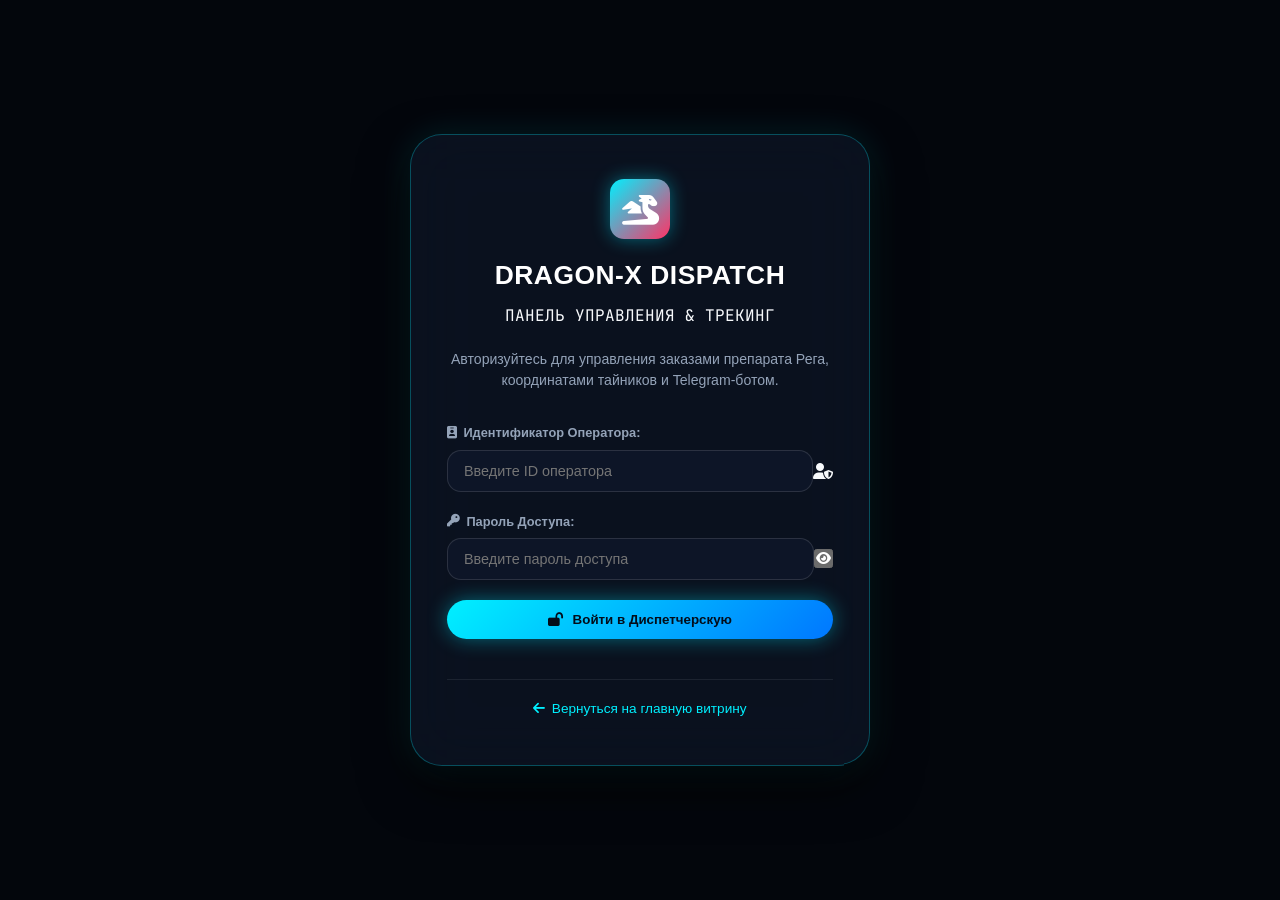
==== admin.html @ fd793618 "fix(security): remove pre-filled credentials from admin login form and add autofill guards" ====
<!DOCTYPE html>
<html lang="ru">
<head>
  <meta charset="UTF-8">
  <meta name="viewport" content="width=device-width, initial-scale=1.0">
  <title>DRAGON-X • Диспетчерская Панель Управления Заказами</title>
  
  <!-- Font Awesome 6 Pro Icons -->
  <link rel="stylesheet" href="https://cdnjs.cloudflare.com/ajax/libs/font-awesome/6.4.0/css/all.min.css">
  
  <!-- Google Fonts: Orbitron & Inter & JetBrains Mono -->
  <link rel="preconnect" href="https://fonts.googleapis.com">
  <link rel="preconnect" href="https://fonts.gstatic.com" crossorigin>
  <link href="https://fonts.googleapis.com/css2?family=Inter:wght@300;400;500;600;700;800&family=JetBrains+Mono:wght@400;600;700&family=Orbitron:wght@600;800;900&display=swap" rel="stylesheet">
  
  <!-- Main Styles & Dedicated Admin CSS -->
  <link rel="stylesheet" href="styles.css?v=20261015_v10">
  <link rel="stylesheet" href="admin.css?v=20261015_v10">
</head>
<body class="admin-body">

  <!-- ======================================================== -->
  <!-- 1. OPERATOR AUTHENTICATION GATE -->
  <!-- ======================================================== -->
  <div id="adminAuthGate" class="admin-login-overlay">
    <div class="admin-login-card glass-panel glow-cyan">
      <div class="login-brand">
        <div class="brand-icon-box glow-cyan">
          <i class="fa-solid fa-dragon"></i>
        </div>
        <h2>DRAGON-X DISPATCH</h2>
        <span class="badge-accent font-mono">ПАНЕЛЬ УПРАВЛЕНИЯ & ТРЕКИНГ</span>
      </div>

      <p class="login-subtitle">Авторизуйтесь для управления заказами препарата Рега, координатами тайников и Telegram-ботом.</p>

      <form id="adminLoginForm" class="admin-form" autocomplete="off" onsubmit="return false;">
        <div class="form-group">
          <label for="adminLoginId"><i class="fa-solid fa-id-badge"></i> Идентификатор Оператора:</label>
          <div class="input-with-icon">
            <input type="text" id="adminLoginId" name="admin_user_id" placeholder="Введите ID оператора" value="" autocomplete="off" required class="form-input font-mono">
            <i class="fa-solid fa-user-shield input-icon-right"></i>
          </div>
        </div>

        <div class="form-group">
          <label for="adminLoginPassword"><i class="fa-solid fa-key"></i> Пароль Доступа:</label>
          <div class="input-with-icon">
            <input type="password" id="adminLoginPassword" name="admin_user_password" placeholder="Введите пароль доступа" value="" autocomplete="new-password" required class="form-input font-mono">
            <button type="button" id="toggleAdminPwdBtn" class="pwd-toggle-btn" title="Показать/скрыть пароль">
              <i class="fa-solid fa-eye"></i>
            </button>
          </div>
        </div>

        <div id="adminLoginError" class="auth-error-msg hidden">
          <i class="fa-solid fa-triangle-exclamation"></i>
          <span>Неверный ID оператора или пароль доступа!</span>
        </div>

        <button type="submit" id="adminLoginSubmitBtn" class="btn-primary glow-btn full-w">
          <i class="fa-solid fa-lock-open"></i>
          <span>Войти в Диспетчерскую</span>
        </button>

        <div class="login-footer-links">
          <a href="index.html" class="back-to-store-link">
            <i class="fa-solid fa-arrow-left"></i> Вернуться на главную витрину
          </a>
        </div>
      </form>
    </div>
  </div>

  <!-- ======================================================== -->
  <!-- 2. MAIN ADMIN CONSOLE DASHBOARD -->
  <!-- ======================================================== -->
  <div id="adminDashboard" class="admin-dashboard-container hidden">

    <!-- Top Admin Header Bar -->
    <header class="admin-header glass-panel">
      <div class="admin-header-left">
        <div class="brand-logo-admin">
          <i class="fa-solid fa-dragon logo-dragon-icon"></i>
          <div>
            <span class="brand-title">DRAGON-X</span>
            <span class="brand-sub">OPERATOR DISPATCH & TRACKING CONSOLE</span>
          </div>
        </div>

        <div class="admin-status-indicators">
          <span class="status-pill status-online"><i class="fa-solid fa-circle"></i> Диспетчер: Активен</span>
          <span class="status-pill status-crypto"><i class="fa-solid fa-coins"></i> USD ($) / LTC</span>
          <span class="status-pill status-sync" id="adminSyncPill">
            <i class="fa-solid fa-rotate sync-icon" id="adminSyncIcon"></i>
            <span id="adminSyncLabel">Синхронизация...</span>
          </span>
        </div>
      </div>

      <div class="admin-header-right">
        <button id="headerMasterBotBtn" class="btn-primary glow-btn btn-sm header-master-btn" title="Управление настройками бота, товаром, ценами и районами">
          <i class="fa-solid fa-wand-magic-sparkles"></i>
          <span>⚙️ Управление Ботом & Push</span>
        </button>

        <button id="adminManualSyncBtn" class="btn-ghost btn-sm" title="Синхронизировать с Telegram ботом">
          <i class="fa-solid fa-arrows-rotate" id="syncSpinIcon"></i>
          <span>Синхронизация с ботом</span>
        </button>

        <a href="index.html" target="_blank" class="btn-ghost btn-sm" title="Открыть витрину">
          <i class="fa-solid fa-arrow-up-right-from-square"></i>
          <span>Витрина</span>
        </a>

        <div class="admin-user-pill">
          <i class="fa-solid fa-user-shield"></i>
          <span class="admin-name" id="adminDisplayId">Оператор</span>
        </div>

        <button id="adminLogoutBtn" class="btn-danger btn-sm" title="Выйти из системы">
          <i class="fa-solid fa-right-from-bracket"></i>
          <span>Выйти</span>
        </button>
      </div>
    </header>

    <!-- KPI Summary Metrics -->
    <section class="admin-metrics-row">
      <div class="metric-card glass-panel glow-cyan">
        <div class="metric-icon-wrap cyan-glow"><i class="fa-solid fa-bag-shopping"></i></div>
        <div class="metric-content">
          <span class="metric-label">Всего Заказов</span>
          <span class="metric-val" id="metricTotalOrders">0</span>
          <span class="metric-sub">Рега (Ташкент: 2–100 шт)</span>
        </div>
      </div>

      <div class="metric-card glass-panel glow-gold">
        <div class="metric-icon-wrap gold-glow"><i class="fa-solid fa-coins"></i></div>
        <div class="metric-content">
          <span class="metric-label">Выручка в USD ($)</span>
          <span class="metric-val" id="metricTotalRevenue">0.00 $</span>
          <span class="metric-sub">Оплата через LTC Blockchain</span>
        </div>
      </div>

      <div class="metric-card glass-panel glow-blue">
        <div class="metric-icon-wrap blue-glow"><i class="fa-solid fa-map-location-dot"></i></div>
        <div class="metric-content">
          <span class="metric-label">В Доставке / Дропы</span>
          <span class="metric-val" id="metricActiveDelivery">0</span>
          <span class="metric-sub">Чиланзор, Яшнабад, Ulugbek</span>
        </div>
      </div>

      <div class="metric-card glass-panel glow-emerald">
        <div class="metric-icon-wrap emerald-glow"><i class="fa-solid fa-circle-check"></i></div>
        <div class="metric-content">
          <span class="metric-label">Забрано Клиентами</span>
          <span class="metric-val" id="metricPickedUpCount">0</span>
          <span class="metric-sub">Статус: Picked Up (Забран)</span>
        </div>
      </div>
    </section>

    <!-- Navigation Tabs -->
    <nav class="admin-tabs-nav glass-panel">
      <button class="adm-tab-btn active" data-tab="tabOrders">
        <i class="fa-solid fa-list-check"></i>
        <span>Заказы Рега (Ташкент)</span>
        <span class="tab-badge" id="ordersTabCount">0</span>
      </button>

      <button class="adm-tab-btn master-control-tab-btn" data-tab="tabPrices" id="tabPricesBtn">
        <i class="fa-solid fa-wand-magic-sparkles text-cyan"></i>
        <span class="highlight-tab-title">⚙️ Управление Ботом & Каталог (Push changes)</span>
      </button>

      <button class="adm-tab-btn" data-tab="tabLocations">
        <i class="fa-solid fa-location-crosshairs"></i>
        <span>Локации Доставки & Дропы</span>
      </button>

      <button class="adm-tab-btn" data-tab="tabTelegram">
        <i class="fa-brands fa-telegram"></i>
        <span>Telegram Бот & API Шлюз</span>
      </button>

      <button class="adm-tab-btn" data-tab="tabClients">
        <i class="fa-solid fa-id-card-clip"></i>
        <span>База Клиентов (Unique ID)</span>
      </button>
    </nav>

    <!-- ======================================================== -->
    <!-- TAB 1: ORDERS MANAGEMENT & TRACKING -->
    <!-- ======================================================== -->
    <div id="tabOrders" class="admin-tab-pane active">

      <!-- LIVE BOT STATUS & QUICK CONTROL BANNER -->
      <div class="live-bot-banner glass-panel">
        <div class="live-bot-banner-left">
          <div class="live-pulse-dot" id="bannerPulseDot"></div>
          <div>
            <div class="live-banner-title">
              <span>Синхронизация с ботом:</span>
              <strong id="bannerBotName" class="text-cyan">@yuan_rndiBOT</strong>
              <span class="badge-status-online" id="bannerBotOnlineBadge" style="margin-left: 0.5rem; font-size: 0.75rem;">
                <i class="fa-solid fa-circle"></i> ОНЛАЙН (dragonx.onrender.com)
              </span>
            </div>
            <div class="live-banner-sub">
              Товар в боте: <strong id="bannerProdName" class="text-gold">Рега</strong> • 
              Активных районов: <strong id="bannerDistCount" class="text-cyan">3</strong> (Чиланзор, Яшнабад, Ulugbek) • 
              LTC кошелек: <code id="bannerLtcCode" class="text-mono text-muted" style="color:#00ffcc;">ltc1qr5xh...</code>
            </div>
          </div>
        </div>
        <div class="live-bot-banner-right">
          <button type="button" id="bannerOpenMasterBotBtn" class="btn-primary glow-btn btn-sm">
            <i class="fa-solid fa-wand-magic-sparkles"></i>
            <span>Изменить Товар, Цены, Районы & Запушить в Бот</span>
          </button>
        </div>
      </div>

      <div class="pane-header-actions glass-panel">
        <div class="search-filter-box">
          <div class="search-input-wrap">
            <i class="fa-solid fa-magnifying-glass"></i>
            <input type="text" id="orderSearchInput" placeholder="Поиск по ID заказа, району (Чиланзор), нику @telegram...">
          </div>

          <div class="filter-select-wrap">
            <select id="orderStatusFilter" class="adm-select">
              <option value="all">Все статусы</option>
              <option value="pending">Ожидает оплаты LTC</option>
              <option value="paid">Оплачен в LTC</option>
              <option value="drop_ready">Локация выдана (Дроп заложен)</option>
              <option value="picked_up">Забран клиентом (Picked Up)</option>
              <option value="cancelled">Отменен</option>
            </select>
          </div>
        </div>

        <div class="pane-right-actions">
          <button id="refreshOrdersBtn" class="btn-ghost" title="Обновить список">
            <i class="fa-solid fa-arrows-rotate"></i>
            <span>Обновить</span>
          </button>
          <button id="openNewOrderModalBtn" class="btn-primary glow-btn">
            <i class="fa-solid fa-plus"></i>
            <span>Создать Заказ</span>
          </button>
        </div>
      </div>

      <!-- Orders Table Card -->
      <div class="orders-table-card glass-panel">
        <div class="table-responsive">
          <table class="adm-table" id="ordersTable">
            <thead>
              <tr>
                <th>Номер Заказа</th>
                <th>Дата</th>
                <th>Клиент (ID)</th>
                <th>Telegram</th>
                <th>Район</th>
                <th>Фасовка</th>
                <th>Сумма ($)</th>
                <th>Локация & Координаты</th>
                <th>Статус</th>
                <th>Действия</th>
              </tr>
            </thead>
            <tbody id="ordersTableBody">
              <!-- Rendered via admin.js -->
            </tbody>
          </table>
        </div>
      </div>
    </div>

    <!-- ======================================================== -->
    <!-- TAB 2: DELIVERY & DROP LOCATIONS -->
    <!-- ======================================================== -->
    <div id="tabLocations" class="admin-tab-pane hidden">
      <div class="locations-pane-grid">
        
        <!-- Left: Delivery Configuration & Information -->
        <div class="locations-info-card glass-panel">
          <div class="card-title-row">
            <i class="fa-solid fa-map-location-dot title-icon"></i>
            <div>
              <h3>Настройки Гео-Локаций Доставки & Тайников</h3>
              <p>Управление точками выдачи в районах Чиланзор, Яшнабад, Ulugbek</p>
            </div>
          </div>

          <div class="notice-box-gold">
            <i class="fa-solid fa-circle-info"></i>
            <span><strong>Информация:</strong> Координаты GPS и тайники сохраняются оператором и синхронизируются с Telegram ботом @yuan_rndiBOT в реальном времени.</span>
          </div>

          <form id="addLocationZoneForm" class="zone-form" onsubmit="return false;">
            <h4>Добавить Город / Район / Дроп-Зону:</h4>
            
            <div class="form-group">
              <label for="zoneCityName">Город / Регион:</label>
              <input type="text" id="zoneCityName" placeholder="Ташкент" value="Ташкент" required class="form-input">
            </div>

            <div class="form-group">
              <label for="zoneAreaName">Район обслуживания:</label>
              <input type="text" id="zoneAreaName" placeholder="Чиланзор / Яшнабад / Ulugbek" required class="form-input">
            </div>

            <div class="form-group">
              <label for="zoneCoordinatesDefault">Координаты GPS (Широта, Долгота):</label>
              <input type="text" id="zoneCoordinatesDefault" placeholder="41.2721, 69.2045" class="form-input font-mono">
            </div>

            <div class="form-group">
              <label for="zoneDeliveryNotes">Описание тайника / Инструкция:</label>
              <textarea id="zoneDeliveryNotes" rows="3" placeholder="Бесконтактный магнитный тайник / Упаковка в термопакет..." class="form-input"></textarea>
            </div>

            <button type="submit" id="saveZoneBtn" class="btn-primary glow-btn full-w">
              <i class="fa-solid fa-plus"></i>
              <span>Сохранить Новую Локацию Доставки</span>
            </button>
          </form>
        </div>

        <!-- Right: Active Location Zones List -->
        <div class="locations-list-card glass-panel">
          <h3>Активные Локации & Зоны Доставки</h3>
          <p class="section-sub">Доступные точки для назначения в заказах Ташкента</p>

          <div class="active-zones-list" id="activeZonesList">
            <!-- Rendered by JS -->
          </div>
        </div>

      </div>
    </div>

    <!-- ======================================================== -->
    <!-- TAB 3: TELEGRAM BOT INTEGRATION & REAL-TIME API GATEWAY -->
    <!-- ======================================================== -->
    <div id="tabTelegram" class="admin-tab-pane hidden">
      <div class="tg-config-grid">
        
        <!-- Left: Bot Connection Settings -->
        <div class="tg-settings-card glass-panel">
          <div class="card-title-row">
            <i class="fa-brands fa-telegram tg-icon-pulse"></i>
            <div>
              <h3>Синхронизация Telegram Бота & API Шлюз</h3>
              <p>Управление токеном, юзернеймом и каналом приема заказов</p>
            </div>
          </div>

          <div class="notice-box-cyan">
            <i class="fa-solid fa-robot"></i>
            <span>Шлюз REST API синхронизирует статус заказов (оплата LTC, выдача координат, статус «Забран») и позволяет операторам менять любые параметры бота в реальном времени.</span>
          </div>

          <form id="adminTgBotForm" class="adm-form" onsubmit="return false;">
            <div class="form-group">
              <label for="adminBotApiUrl"><i class="fa-solid fa-server"></i> URL Шлюза API Бота (Render / VPS):</label>
              <div class="input-with-icon">
                <input type="text" id="adminBotApiUrl" placeholder="https://dragon-x-telegram-bot.onrender.com или http://localhost:10000" class="form-input font-mono">
              </div>
              <span class="field-hint">Адрес бэкенда для синхронизации заказов и обновления статусов в реальном времени</span>
            </div>

            <div class="price-input-row">
              <div class="form-group">
                <label for="adminBotUsername">Username Telegram Бота:</label>
                <div class="input-with-icon">
                  <input type="text" id="adminBotUsername" placeholder="@yuan_rndiBOT" value="@yuan_rndiBOT" class="form-input font-mono">
                </div>
              </div>

              <div class="form-group">
                <label for="adminOperatorHandle">VIP Оператор Поддержки:</label>
                <input type="text" id="adminOperatorHandle" placeholder="@ashley_graves3" value="@ashley_graves3" class="form-input font-mono">
              </div>
            </div>

            <!-- LTC Payment Wallet Address in Bot -->
            <div class="form-group">
              <label for="adminBotLtcAddress"><i class="fa-solid fa-wallet text-gold"></i> Кошелек Приема Оплаты Litecoin (LTC) в Боте:</label>
              <input type="text" id="adminBotLtcAddress" placeholder="ltc1qr5xhqe9tdd5lekrxurfftdv9hhaaqche2urvhr" value="ltc1qr5xhqe9tdd5lekrxurfftdv9hhaaqche2urvhr" class="form-input font-mono">
              <span class="field-hint">Этот адрес отображается под спойлером при оформлении заказа в боте</span>
            </div>

            <!-- Exchangers in Bot -->
            <div class="price-input-row">
              <div class="form-group">
                <label for="adminBotExchanger1"><i class="fa-solid fa-arrow-right-arrow-left"></i> Обменник 1 (URL):</label>
                <input type="text" id="adminBotExchanger1" placeholder="https://t.me/Eva_obmen" value="https://t.me/Eva_obmen" class="form-input font-mono">
              </div>

              <div class="form-group">
                <label for="adminBotExchanger2"><i class="fa-solid fa-arrow-right-arrow-left"></i> Обменник 2 (URL):</label>
                <input type="text" id="adminBotExchanger2" placeholder="https://t.me/sum_exc" value="https://t.me/sum_exc" class="form-input font-mono">
              </div>
            </div>

            <!-- Maintenance Mode Switch -->
            <div class="switch-toggle-row">
              <div>
                <strong><i class="fa-solid fa-power-off"></i> Режим Технического Обслуживания (Maintenance):</strong>
                <p style="font-size: 0.78rem; color: var(--text-muted); margin: 0.2rem 0 0 0;">При включении бот временно приостанавливает заказы и направляет клиентов к оператору.</p>
              </div>
              <label class="switch-toggle">
                <input type="checkbox" id="adminBotMaintenanceToggle">
                <span class="switch-slider"></span>
              </label>
            </div>

            <div class="form-group" id="maintenanceTextGroup" style="display: none;">
              <label for="adminBotMaintenanceText">Текст сообщения при тех. обслуживании:</label>
              <input type="text" id="adminBotMaintenanceText" value="⚠️ Бот временно находится на техническом обслуживании. Свяжитесь с оператором: @ashley_graves3" class="form-input">
            </div>

            <div class="btn-row" style="margin-top: 1.25rem;">
              <button type="submit" id="saveTgSettingsBtn" class="btn-primary glow-btn btn-push-bot full-w">
                <i class="fa-solid fa-rocket"></i>
                <span>Применить & Отправить Все Настройки в Бот (Push to Bot)</span>
              </button>
            </div>

            <div class="btn-row" style="margin-top: 0.75rem;">
              <button type="button" id="testBotApiBtn" class="btn-ghost full-w">
                <i class="fa-solid fa-bolt"></i>
                <span>Тест Связи с Bot API</span>
              </button>
            </div>
          </form>

          <!-- Mass Broadcast to Telegram Users Console -->
          <div class="broadcast-box">
            <h4><i class="fa-solid fa-bullhorn text-purple"></i> Массовая Рассылка Клиентам Бота:</h4>
            <p style="font-size: 0.8rem; color: var(--text-muted); margin-bottom: 0.75rem;">
              Отправить мгновенное сообщение / уведомление (акция, обновление прайса, поступление) всем пользователям, зарегистрированным в боте.
            </p>
            <div class="form-group">
              <textarea id="broadcastMessageInput" rows="3" placeholder="Введите текст объявления для клиентов в боте (поддерживается HTML разметка)..." class="form-input"></textarea>
            </div>
            <button type="button" id="sendBroadcastBtn" class="btn-broadcast glow-btn full-w">
              <i class="fa-solid fa-paper-plane"></i>
              <span>Отправить Рассылку Всем Пользователям в Боте</span>
            </button>
          </div>
        </div>

        <!-- Right: Bot Status & Interactive Commands Simulator -->
        <div class="tg-status-card glass-panel">
          <h3>Статус Шлюза & Консоль Бота</h3>
          <p class="section-sub">Протокол управления заказами, реквизитами и локациями</p>

          <div class="bot-status-indicator-box glass-panel-inner">
            <div class="b-status-row">
              <span>Шлюз заказов:</span>
              <span class="badge-status-online" id="botGatewayStatusBadge"><i class="fa-solid fa-circle"></i> ОНЛАЙН (Синхронизировано)</span>
            </div>
            <div class="b-status-row">
              <span>Текущий бот:</span>
              <strong class="font-mono" id="displayActiveBotHandle">@yuan_rndiBOT</strong>
            </div>
            <div class="b-status-row">
              <span>Прием платежей:</span>
              <span class="font-mono text-cyan" id="displayActiveLtcWallet">LTC Network</span>
            </div>
            <div class="b-status-row">
              <span>Режим работы:</span>
              <span class="font-mono text-green" id="displayBotModeLabel">Активен (Заказы включены)</span>
            </div>
            <div class="b-status-row">
              <span>Задержка API (Ping):</span>
              <span class="font-mono text-green" id="botPingLatency">~45 ms</span>
            </div>
          </div>

          <div class="bot-commands-reference">
            <h4>Команды управления, доступные клиентам:</h4>
            <div class="cmd-item">
              <code>/start</code>
              <span>Запуск бота, выбор языка, проверка безопасности (капча)</span>
            </div>
            <div class="cmd-item">
              <code>/track</code>
              <span>Отслеживание статуса заказа и получение координат дропа</span>
            </div>
            <div class="cmd-item">
              <code>/orders</code>
              <span>Список всех активных покупок клиента</span>
            </div>
          </div>

          <a href="https://t.me/yuan_rndiBOT" id="openBotDirectAdminLink" target="_blank" class="btn-tg-primary glow-btn full-w" style="margin-top: 1.5rem;">
            <i class="fa-brands fa-telegram"></i>
            <span>Открыть Диалог с Ботом (@yuan_rndiBOT)</span>
          </a>
        </div>

      </div>
    </div>

    <!-- ======================================================== -->
    <!-- TAB 4: CLIENT DIRECTORY & UNIQUE IDS -->
    <!-- ======================================================== -->
    <div id="tabClients" class="admin-tab-pane hidden">
      <div class="clients-card glass-panel">
        <div class="pane-header-actions" style="margin-bottom: 1.5rem;">
          <div>
            <h3>База Зарегистрированных Клиентов</h3>
            <p style="color: var(--text-muted); font-size: 0.88rem;">Уникальные буквенно-цифровые коды (Unique ID) и история заказов</p>
          </div>
          <button id="refreshClientsBtn" class="btn-ghost">
            <i class="fa-solid fa-arrows-rotate"></i>
            <span>Обновить Клиентов</span>
          </button>
        </div>

        <div class="table-responsive">
          <table class="adm-table">
            <thead>
              <tr>
                <th>Уникальный Код Клиента (Unique ID)</th>
                <th>Имя / Псевдоним</th>
                <th>Telegram Ник</th>
                <th>Дата Регистрации</th>
                <th>Кол-во Заказов</th>
                <th>VIP Скидка</th>
                <th>Действия</th>
              </tr>
            </thead>
            <tbody id="clientsTableBody">
              <!-- Rendered by JS -->
            </tbody>
          </table>
        </div>
      </div>
    </div>

    <!-- ======================================================== -->
    <!-- TAB 5: PRICING & STOCK MANAGEMENT -->
    <!-- ======================================================== -->
    <div id="tabPrices" class="admin-tab-pane hidden">
      <div class="pricing-card glass-panel" style="max-width: 950px; margin: 0 auto;">
        <div style="display: flex; justify-content: space-between; align-items: center; margin-bottom: 1.25rem; flex-wrap: wrap; gap: 1rem;">
          <div>
            <h3>Управление Каталогом, Фасовками, Ценами & Районами Бота</h3>
            <p style="color: var(--text-muted); font-size: 0.88rem;">Полный контроль: изменение товара, прайса, добавление фасовок и районов без разработчиков</p>
          </div>
          <button type="button" id="saveAllBotCatalogTopBtn" class="btn-primary glow-btn btn-push-bot">
            <i class="fa-solid fa-rocket"></i>
            <span>Применить в Боте (Push to Bot)</span>
          </button>
        </div>

        <!-- 1. Product Name in Bot -->
        <div class="bot-config-section">
          <h4><i class="fa-solid fa-capsules text-cyan"></i> 1. Товар & Название Каталога в Боте:</h4>
          <p style="font-size: 0.82rem; color: var(--text-muted); margin-bottom: 0.85rem;">
            Имя товара, которое бот показывает клиентам на всех страницах и в чеке (по умолчанию: <strong>Рега</strong>).
          </p>
          <div class="form-group" style="max-width: 380px;">
            <label for="cfgBotProductName">Название товара / препарата:</label>
            <input type="text" id="cfgBotProductName" value="Рега" placeholder="Рега" class="form-input font-bold text-cyan" style="font-size: 1.05rem;">
          </div>
        </div>

        <!-- 2. Dynamic Packages & Prices in Bot -->
        <div class="bot-config-section">
          <div style="display: flex; justify-content: space-between; align-items: center; margin-bottom: 0.85rem; flex-wrap: wrap; gap: 0.5rem;">
            <div style="display: flex; align-items: center; gap: 0.75rem;">
              <h4><i class="fa-solid fa-tags text-gold"></i> 2. Фасовки, Цены ($) и Складские Остатки:</h4>
              <span id="catalogLiveStatusBadge" style="display: inline-flex; align-items: center; gap: 5px; font-size: 0.72rem; padding: 2px 8px; border-radius: 999px; background: rgba(16, 185, 129, 0.15); color: #10b981; border: 1px solid rgba(16, 185, 129, 0.3); transition: all 0.3s ease;">
                <i class="fa-solid fa-cloud-arrow-up"></i> Синхронизировано с Neon DB
              </span>
            </div>
            <button type="button" id="addNewPackageBtn" class="btn-ghost btn-xs">
              <i class="fa-solid fa-plus"></i>
              <span>Добавить фасовку</span>
            </button>
          </div>
          <p style="font-size: 0.82rem; color: var(--text-muted); margin-bottom: 0.75rem;">
            Управляйте стоимостью в USD ($), количеством капсул/штук и остатком. Все изменения моментально применяются в боте.
          </p>

          <div class="table-responsive">
            <table class="editor-sub-table" id="botPackagesTable">
              <thead>
                <tr>
                  <th style="width: 110px;">Ключ</th>
                  <th style="width: 100px;">Кол-во (шт)</th>
                  <th>Отображение в Боте</th>
                  <th style="width: 110px;">Цена ($)</th>
                  <th style="width: 110px;">Склад (остаток)</th>
                  <th style="width: 80px; text-align: center;">Вкл</th>
                  <th style="width: 60px; text-align: center;">Удал.</th>
                </tr>
              </thead>
              <tbody id="botPackagesTableBody">
                <!-- Injected dynamically via admin.js -->
              </tbody>
            </table>
          </div>
        </div>

        <!-- 3. Dynamic Districts in Bot -->
        <div class="bot-config-section">
          <div style="display: flex; justify-content: space-between; align-items: center; margin-bottom: 0.85rem; flex-wrap: wrap; gap: 0.5rem;">
            <h4><i class="fa-solid fa-map-location-dot text-cyan"></i> 3. Районы Доставки в Боте:</h4>
            <button type="button" id="addNewDistrictBtn" class="btn-ghost btn-xs">
              <i class="fa-solid fa-plus"></i>
              <span>Добавить район</span>
            </button>
          </div>
          <p style="font-size: 0.82rem; color: var(--text-muted); margin-bottom: 0.75rem;">
            Районы, которые бот предлагает клиентам на этапе выбора локации. Координаты подставляются автоматически.
          </p>

          <div class="table-responsive">
            <table class="editor-sub-table" id="botDistrictsTable">
              <thead>
                <tr>
                  <th style="width: 140px;">ID района</th>
                  <th>Название Района</th>
                  <th>GPS Координаты по умолчанию</th>
                  <th style="width: 80px; text-align: center;">Вкл</th>
                  <th style="width: 60px; text-align: center;">Удал.</th>
                </tr>
              </thead>
              <tbody id="botDistrictsTableBody">
                <!-- Injected dynamically via admin.js -->
              </tbody>
            </table>
          </div>
        </div>

        <!-- 4. Payment Details & Exchangers in Bot -->
        <div class="bot-config-section">
          <h4><i class="fa-solid fa-wallet text-gold"></i> 4. Реквизиты Оплаты (LTC) & Обменники:</h4>
          <p style="font-size: 0.82rem; color: var(--text-muted); margin-bottom: 0.85rem;">
            Адрес кошелька Litecoin скрывается спойлером при заказе. Обменники показываются клиенту в чеке оплаты.
          </p>
          <div class="form-group" style="margin-bottom: 0.85rem;">
            <label for="cfgBotLtcWallet"><i class="fa-brands fa-bitcoin"></i> Адрес Litecoin (LTC) кошелька:</label>
            <input type="text" id="cfgBotLtcWallet" value="ltc1qr5xhqe9tdd5lekrxurfftdv9hhaaqche2urvhr" class="form-input font-mono text-cyan" placeholder="ltc1q...">
          </div>
          <div class="form-grid" style="grid-template-columns: 1fr 1fr; gap: 1rem;">
            <div class="form-group">
              <label for="cfgBotExchanger1"><i class="fa-solid fa-arrow-right-arrow-left"></i> Обменник 1 (Eva):</label>
              <input type="text" id="cfgBotExchanger1" value="https://t.me/Eva_obmen" class="form-input font-mono" placeholder="https://t.me/Eva_obmen">
            </div>
            <div class="form-group">
              <label for="cfgBotExchanger2"><i class="fa-solid fa-arrow-right-arrow-left"></i> Обменник 2 (Sum Exc):</label>
              <input type="text" id="cfgBotExchanger2" value="https://t.me/sum_exc" class="form-input font-mono" placeholder="https://t.me/sum_exc">
            </div>
          </div>
        </div>

        <!-- 5. Support & Maintenance Mode -->
        <div class="bot-config-section">
          <h4><i class="fa-solid fa-headset text-cyan"></i> 5. Поддержка & Режим Обслуживания:</h4>
          <div class="form-grid" style="grid-template-columns: 1fr 1fr; gap: 1rem; align-items: start;">
            <div class="form-group">
              <label for="cfgBotSupportHandle"><i class="fa-brands fa-telegram"></i> Никнейм оператора поддержки:</label>
              <input type="text" id="cfgBotSupportHandle" value="@ashley_graves3" class="form-input font-mono" placeholder="@ashley_graves3">
            </div>
            <div class="switch-toggle-row" style="background: rgba(0,0,0,0.3); padding: 0.75rem 1rem; border-radius: var(--radius-md); border: 1px solid rgba(255,255,255,0.1);">
              <div>
                <strong><i class="fa-solid fa-power-off"></i> Режим техобслуживания:</strong>
                <p style="font-size: 0.75rem; color: var(--text-muted); margin: 0.15rem 0 0 0;">Приостановить заказы в боте</p>
              </div>
              <label class="switch-toggle">
                <input type="checkbox" id="cfgBotMaintenanceToggle">
                <span class="switch-slider"></span>
              </label>
            </div>
          </div>
          <div class="form-group" id="cfgMaintenanceTextGroup" style="display: none; margin-top: 0.75rem;">
            <label for="cfgBotMaintenanceText">Текст сообщения при техобслуживании:</label>
            <input type="text" id="cfgBotMaintenanceText" value="⚠️ Бот временно находится на техническом обслуживании. Свяжитесь с оператором: @ashley_graves3" class="form-input">
          </div>
        </div>

        <!-- 6. Mass Broadcast from Master Tab -->
        <div class="bot-config-section" style="background: rgba(139, 92, 246, 0.08); border-color: rgba(139, 92, 246, 0.3);">
          <h4><i class="fa-solid fa-bullhorn text-purple"></i> 6. Массовая Рассылка Клиентам Бота:</h4>
          <p style="font-size: 0.8rem; color: var(--text-muted); margin-bottom: 0.65rem;">
            Мгновенно разослать уведомление всем клиентам, которые когда-либо нажимали /start или заказывали в боте.
          </p>
          <div class="form-group">
            <textarea id="cfgBroadcastMessageInput" rows="2" placeholder="Введите текст объявления для клиентов (скидка, пополнение, свежий дроп)..." class="form-input"></textarea>
          </div>
          <button type="button" id="cfgSendBroadcastBtn" class="btn-broadcast glow-btn btn-sm">
            <i class="fa-solid fa-paper-plane"></i>
            <span>Отправить рассылку пользователям</span>
          </button>
        </div>

        <!-- Main Push Changes to Bot Button -->
        <div style="margin-top: 1.5rem;">
          <button type="button" id="saveAllBotCatalogBtn" class="btn-primary glow-btn btn-push-bot full-w" style="padding: 1.15rem !important;">
            <i class="fa-solid fa-rocket"></i>
            <span>СОХРАНИТЬ & ПРИМЕНИТЬ ВСЕ ИЗМЕНЕНИЯ В БОТЕ (PUSH CHANGES TO BOT)</span>
          </button>
          <p style="text-align: center; color: var(--text-dim); font-size: 0.78rem; margin-top: 0.5rem;">
            Все параметры моментально передаются на сервер бота и сохраняются в bot_config.json без перезагрузки!
          </p>
        </div>
      </div>
    </div>

  </div>

  <!-- ======================================================== -->
  <!-- 3. ORDER DETAILS & FULL EDIT MODAL -->
  <!-- ======================================================== -->
  <div id="orderDetailModal" class="modal-overlay hidden">
    <div class="modal-dialog order-modal-dialog glass-panel glow-cyan">
      <button class="modal-close-btn" id="closeOrderDetailModalBtn"><i class="fa-solid fa-xmark"></i></button>

      <div class="order-modal-header">
        <i class="fa-solid fa-file-shield modal-header-icon"></i>
        <div>
          <h3 id="modalOrderNumber">DRGX-0000000000-0000</h3>
          <span class="modal-order-date" id="modalOrderDate">--</span>
        </div>
      </div>

      <div class="order-modal-body">
        <!-- Customer & Order Meta -->
        <div class="order-meta-grid glass-panel-inner">
          <div class="meta-item">
            <span class="m-lbl">Unique ID Клиента:</span>
            <span class="m-val font-mono text-cyan" id="modalCustomerId">--</span>
          </div>
          <div class="meta-item">
            <span class="m-lbl">Имя / Псевдоним:</span>
            <span class="m-val" id="modalCustomerName">--</span>
          </div>
          <div class="meta-item">
            <span class="m-lbl">Telegram Контакт:</span>
            <a href="#" target="_blank" class="m-val text-blue font-mono" id="modalCustomerTg">--</a>
          </div>
          <div class="meta-item">
            <span class="m-lbl">Сумма Заказа:</span>
            <span class="m-val font-bold text-gold" id="modalOrderTotal">-- $</span>
          </div>
        </div>

        <!-- Order Items Breakdown -->
        <div class="order-items-breakdown">
          <h4>Товарная позиция:</h4>
          <div class="modal-items-list" id="modalItemsList">
            <!-- Items injected by JS -->
          </div>
        </div>

        <!-- Status & Delivery Location Form -->
        <form id="updateOrderForm" class="adm-form" onsubmit="return false;" style="margin-top: 1.5rem;">
          <input type="hidden" id="modalEditOrderId">

          <div class="price-input-row">
            <div class="form-group">
              <label for="modalEditStatus"><i class="fa-solid fa-signal"></i> Статус заказа:</label>
              <select id="modalEditStatus" class="adm-select">
                <option value="pending">Ожидает оплаты LTC</option>
                <option value="paid">Оплачен в LTC</option>
                <option value="drop_ready">Локация выдана (Дроп заложен)</option>
                <option value="picked_up">Забран клиентом (Picked Up)</option>
                <option value="cancelled">Отменен</option>
              </select>
            </div>

            <div class="form-group">
              <label for="modalEditDistrict"><i class="fa-solid fa-map-pin"></i> Район выдачи:</label>
              <select id="modalEditDistrict" class="adm-select">
                <option value="Чиланзор">Чиланзор</option>
                <option value="Яшнабад">Яшнабад</option>
                <option value="Ulugbek">Ulugbek</option>
              </select>
            </div>
          </div>

          <div class="price-input-row">
            <div class="form-group">
              <label for="modalEditCoordinates"><i class="fa-solid fa-crosshairs"></i> Координаты GPS:</label>
              <input type="text" id="modalEditCoordinates" placeholder="41.2721, 69.2045" class="form-input font-mono">
            </div>

            <div class="form-group">
              <label for="modalEditTracking"><i class="fa-solid fa-barcode"></i> Трек-Код:</label>
              <input type="text" id="modalEditTracking" placeholder="DRGX-TRK-7849" class="form-input font-mono">
            </div>
          </div>

          <div class="form-group">
            <label for="modalEditLocation"><i class="fa-solid fa-location-dot"></i> Локация Доставки / Описание Тайника:</label>
            <textarea id="modalEditLocation" rows="2" placeholder="Укажите район, улицу, координаты или описание тайника..." class="form-input"></textarea>
          </div>

          <div class="form-group">
            <label for="modalEditNotes"><i class="fa-solid fa-note-sticky"></i> Заметки оператора:</label>
            <input type="text" id="modalEditNotes" placeholder="Код тайника, комментарий курьера..." class="form-input">
          </div>

          <div class="checkbox-group" style="margin: 0.25rem 0;">
            <label style="display: flex; align-items: center; gap: 0.6rem; cursor: pointer; color: var(--text-muted); font-size: 0.85rem;">
              <input type="checkbox" id="modalEditNotifyCustomer" checked style="width: 17px; height: 17px; accent-color: var(--accent-cyan);">
              <span><i class="fa-brands fa-telegram text-cyan"></i> Отправить мгновенное уведомление в Telegram клиенту</span>
            </label>
          </div>

          <div class="btn-row" style="display: flex; gap: 0.75rem;">
            <button type="submit" id="saveOrderDetailsBtn" class="btn-primary glow-btn" style="flex: 1;">
              <i class="fa-solid fa-floppy-disk"></i>
              <span>Сохранить Изменения Заказа</span>
            </button>
            <button type="button" id="deleteOrderFromModalBtn" class="btn-ghost" style="color: var(--accent-red); border-color: rgba(239, 68, 68, 0.4); min-width: 130px;">
              <i class="fa-solid fa-trash-can"></i>
              <span>Удалить Заказ</span>
            </button>
          </div>
        </form>
      </div>
    </div>
  </div>

  <!-- ======================================================== -->
  <!-- 4. MANUAL NEW ORDER MODAL -->
  <!-- ======================================================== -->
  <div id="newOrderModal" class="modal-overlay hidden">
    <div class="modal-dialog glass-panel glow-cyan">
      <button class="modal-close-btn" id="closeNewOrderModalBtn"><i class="fa-solid fa-xmark"></i></button>

      <h3>Создать Заказ Вручную</h3>
      <p style="color: var(--text-muted); font-size: 0.85rem; margin-bottom: 1.25rem;">Добавление заказа от клиента из Telegram или внешнего источника</p>

      <form id="createManualOrderForm" class="adm-form" onsubmit="return false;">
        <div class="price-input-row">
          <div class="form-group">
            <label for="newOrderClientId">Unique ID Клиента:</label>
            <input type="text" id="newOrderClientId" placeholder="DRGX-8547-XXXX" required class="form-input font-mono">
          </div>

          <div class="form-group">
            <label for="newOrderClientName">Имя клиента:</label>
            <input type="text" id="newOrderClientName" placeholder="Алексей / Аноним" required class="form-input">
          </div>
        </div>

        <div class="price-input-row">
          <div class="form-group">
            <label for="newOrderClientTg">Telegram ник клиента:</label>
            <input type="text" id="newOrderClientTg" placeholder="@username" required class="form-input font-mono">
          </div>

          <div class="form-group">
            <label for="newOrderDistrict">Район Ташкента:</label>
            <select id="newOrderDistrict" class="adm-select">
              <option value="Чиланзор">Чиланзор</option>
              <option value="Яшнабад">Яшнабад</option>
              <option value="Ulugbek">Ulugbek</option>
            </select>
          </div>
        </div>

        <div class="form-group">
          <label for="newOrderPack">Фасовка Рега:</label>
          <select id="newOrderPack" class="adm-select">
            <option value="2 штук" data-price="25">2 штук — $25</option>
            <option value="3 штук" data-price="35">3 штук — $35</option>
            <option value="5 штук" data-price="55">5 штук — $55</option>
            <option value="10 штук" data-price="108">10 штук — $108</option>
            <option value="20 штук" data-price="210">20 штук — $210</option>
            <option value="50 штук" data-price="510">50 штук — $510</option>
            <option value="100 штук" data-price="1000">100 штук — $1000</option>
          </select>
        </div>

        <div class="form-group">
          <label for="newOrderLocation">Локация / GPS координаты дропа:</label>
          <textarea id="newOrderLocation" rows="2" placeholder="Район, описание тайника, координаты..." class="form-input"></textarea>
        </div>

        <button type="submit" id="submitCreateOrderBtn" class="btn-primary glow-btn full-w">
          <i class="fa-solid fa-plus"></i>
          <span>Создать Заказ в Базе</span>
        </button>
      </form>
    </div>
  </div>

  <!-- ======================================================== -->
  <!-- 5. TRACK LOCATION & PICKUP STASH CONSOLE MODAL -->
  <!-- ======================================================== -->
  <div id="orderLocationModal" class="modal-overlay hidden">
    <div class="modal-dialog location-modal-dialog glass-panel glow-cyan">
      <button class="modal-close-btn" id="closeOrderLocationModalBtn"><i class="fa-solid fa-xmark"></i></button>

      <div class="order-modal-header">
        <i class="fa-solid fa-map-location-dot modal-header-icon text-cyan"></i>
        <div>
          <div style="display: flex; align-items: center; gap: 0.75rem; flex-wrap: wrap;">
            <h3 id="locModalOrderNumber">DRGX-0000-0000</h3>
            <span class="ord-status" id="locModalStatusBadge">Оплачен</span>
          </div>
          <span class="modal-order-date" id="locModalClientSummary">Клиент: @username • Товар: Рега (2 шт) — 25$</span>
        </div>
      </div>

      <div class="order-modal-body">
        <!-- 5-STEP DELIVERY PROGRESS TRACKER -->
        <div class="tracking-stepper-card glass-panel-inner">
          <div class="stepper-title-row">
            <h4><i class="fa-solid fa-route"></i> Статус Выполнения Заказа & Доставки:</h4>
            <span id="locModalStepText" class="step-status-highlight">Локация Выдана (Дроп Готов)</span>
          </div>

          <div class="tracking-stepper">
            <div class="step-item" id="step1">
              <div class="step-circle"><i class="fa-solid fa-cart-shopping"></i></div>
              <span class="step-title">1. Создан</span>
            </div>
            <div class="step-line" id="line1"></div>
            <div class="step-item" id="step2">
              <div class="step-circle"><i class="fa-solid fa-coins"></i></div>
              <span class="step-title">2. Оплачен LTC</span>
            </div>
            <div class="step-line" id="line2"></div>
            <div class="step-item" id="step3">
              <div class="step-circle"><i class="fa-solid fa-location-dot"></i></div>
              <span class="step-title">3. Дроп готов</span>
            </div>
            <div class="step-line" id="line3"></div>
            <div class="step-item" id="step4">
              <div class="step-circle"><i class="fa-solid fa-box-open"></i></div>
              <span class="step-title">4. Готов к выдаче</span>
            </div>
            <div class="step-line" id="line4"></div>
            <div class="step-item" id="step5">
              <div class="step-circle"><i class="fa-solid fa-circle-check"></i></div>
              <span class="step-title">5. Забран (Picked Up)</span>
            </div>
          </div>
        </div>

        <!-- QUICK ACTION: MARK AS PICKED UP -->
        <div class="pickup-action-banner glass-panel-inner" id="locModalPickupBanner">
          <div class="banner-text">
            <strong><i class="fa-solid fa-circle-check" style="color: #34d399;"></i> Подтверждение получения заказа:</strong>
            <p>Клиент уже забрал дроп/заказ? Нажмите кнопку ниже, чтобы зафиксировать статус «Забран (Picked Up)» в боте и в системе.</p>
          </div>
          <button type="button" id="locModalMarkPickedUpBtn" class="btn-primary glow-btn btn-picked-up">
            <i class="fa-solid fa-check-double"></i>
            <span>Отметить: Заказ Забран (Picked Up)</span>
          </button>
        </div>

        <!-- INTERACTIVE GPS RADAR & MAPS INTEGRATION -->
        <div class="radar-map-card glass-panel-inner">
          <div class="map-card-header">
            <div>
              <span class="m-lbl">GPS Координаты Точки Выдачи / Тайника:</span>
              <div class="coords-display-pill">
                <i class="fa-solid fa-crosshairs text-cyan"></i>
                <span class="font-mono" id="locModalCoordsText">41.2721, 69.2045</span>
                <button type="button" id="copyCoordsBtn" class="btn-ghost btn-xs" title="Скопировать GPS">
                  <i class="fa-solid fa-copy"></i>
                  <span>Копировать</span>
                </button>
              </div>
            </div>

            <!-- External Map Navigation Links -->
            <div class="map-nav-btns">
              <a href="#" id="openGoogleMapsBtn" target="_blank" class="btn-map-link google-btn" title="Открыть в Google Maps">
                <i class="fa-solid fa-map-pin"></i> Google Maps
              </a>
              <a href="#" id="openYandexMapsBtn" target="_blank" class="btn-map-link yandex-btn" title="Открыть в Яндекс Картах">
                <i class="fa-solid fa-location-arrow"></i> Яндекс Карты
              </a>
              <a href="#" id="openOsmBtn" target="_blank" class="btn-map-link osm-btn" title="Открыть в OpenStreetMap">
                <i class="fa-solid fa-globe"></i> OSM
              </a>
            </div>
          </div>

          <!-- Stylized Radar Map View Widget -->
          <div class="radar-map-display" id="radarMapDisplay">
            <div class="radar-sweep"></div>
            <div class="radar-ring ring-1"></div>
            <div class="radar-ring ring-2"></div>
            <div class="radar-ring ring-3"></div>
            <div class="radar-grid-line h-line"></div>
            <div class="radar-grid-line v-line"></div>
            <div class="radar-pin" id="radarPin">
              <div class="pin-pulse"></div>
              <i class="fa-solid fa-location-dot"></i>
              <span class="pin-label" id="radarPinLabel">Ташкент • Чиланзор</span>
            </div>
            <div class="radar-legend">
              <span><i class="fa-solid fa-satellite"></i> GPS Точность: &lt; 3м</span>
              <span id="radarDistrictBadge">Чиланзор</span>
            </div>
          </div>
        </div>

        <!-- LOCATION & STASH EDIT FORM -->
        <form id="trackLocationForm" class="adm-form" onsubmit="return false;" style="margin-top: 1rem;">
          <input type="hidden" id="locModalOrderId">

          <div class="form-group">
            <label><i class="fa-solid fa-city"></i> Выбор Района Ташкента (Быстрые координаты):</label>
            <div class="district-preset-btns">
              <button type="button" class="btn-preset-district" data-district="Чиланзор" data-coords="41.2721, 69.2045">
                📍 Чиланзор
              </button>
              <button type="button" class="btn-preset-district" data-district="Яшнабад" data-coords="41.2985, 69.3241">
                📍 Яшнабад
              </button>
              <button type="button" class="btn-preset-district" data-district="Ulugbek" data-coords="41.3412, 69.4520">
                📍 Ulugbek
              </button>
            </div>
          </div>

          <div class="price-input-row">
            <div class="form-group">
              <label for="locModalDistrict"><i class="fa-solid fa-map"></i> Район выдачи:</label>
              <select id="locModalDistrict" class="adm-select">
                <option value="Чиланзор">Чиланзор</option>
                <option value="Яшнабад">Яшнабад</option>
                <option value="Ulugbek">Ulugbek</option>
              </select>
            </div>

            <div class="form-group">
              <label for="locModalCoordsInput"><i class="fa-solid fa-crosshairs"></i> Координаты GPS (Широта, Долгота):</label>
              <input type="text" id="locModalCoordsInput" placeholder="41.2721, 69.2045" class="form-input font-mono">
            </div>
          </div>

          <div class="form-group">
            <label for="locModalAddressInput"><i class="fa-solid fa-map-pin"></i> Описание Тайника / Локации для Клиента:</label>
            <textarea id="locModalAddressInput" rows="2" placeholder="Например: Квартал 9, дом 14, магнит под металлическим отливом..." class="form-input"></textarea>
            <span class="field-hint">Этот текст и координаты передаются покупателю в Telegram боте @yuan_rndiBOT</span>
          </div>

          <div class="price-input-row">
            <div class="form-group">
              <label for="locModalStatusSelect"><i class="fa-solid fa-signal"></i> Статус заказа:</label>
              <select id="locModalStatusSelect" class="adm-select">
                <option value="pending">Ожидает оплаты LTC</option>
                <option value="paid">Оплачен в LTC</option>
                <option value="drop_ready">Локация выдана (Дроп заложен)</option>
                <option value="picked_up">Забран клиентом (Picked Up)</option>
                <option value="cancelled">Отменен</option>
              </select>
            </div>

            <div class="form-group">
              <label for="locModalTrackingInput"><i class="fa-solid fa-barcode"></i> Трек-код:</label>
              <input type="text" id="locModalTrackingInput" placeholder="DRGX-TRK-XXXX" class="form-input font-mono">
            </div>
          </div>

          <div class="form-group">
            <label for="locModalNotes"><i class="fa-solid fa-note-sticky"></i> Внутренние заметки курьера / оператора:</label>
            <input type="text" id="locModalNotes" placeholder="Метка проверена, координаты верны" class="form-input">
          </div>

          <div class="checkbox-group" style="margin: 0.5rem 0;">
            <label style="display: flex; align-items: center; gap: 0.6rem; cursor: pointer; color: var(--text-muted); font-size: 0.88rem;">
              <input type="checkbox" id="locModalNotifyClient" checked style="width: 18px; height: 18px; accent-color: var(--accent-cyan);">
              <span><i class="fa-brands fa-telegram text-cyan"></i> Автоматически отправить уведомление с обновлением клиенту в Telegram</span>
            </label>
          </div>

          <div class="btn-row">
            <button type="submit" id="saveLocationBtn" class="btn-primary glow-btn full-w">
              <i class="fa-solid fa-floppy-disk"></i>
              <span>Сохранить Локацию & Синхронизировать с Ботом</span>
            </button>
          </div>
        </form>
      </div>
    </div>
  </div>

  <!-- Toast Container -->
  <div id="toastContainer" class="toast-container"></div>

  <!-- Scripts -->
  <script src="admin.js?v=20261015_v10"></script>
</body>
</html>
---- styles.css ----
/* =========================================================
   DRAGON-X PHARMA - LUXURY BIOTECH & GLASSMORPISM STYLESHEET
   Inspired by Vision Pro Glass UI & Luxury Pharma Aesthetics
   ========================================================= */

:root {
  /* Color Palette */
  --bg-dark: #07090e;
  --bg-card: rgba(15, 23, 42, 0.65);
  --bg-card-inner: rgba(10, 16, 29, 0.75);
  --bg-card-hover: rgba(22, 33, 58, 0.75);
  
  --glass-border: rgba(255, 255, 255, 0.12);
  --glass-border-bright: rgba(255, 255, 255, 0.25);
  --glass-border-cyan: rgba(0, 240, 255, 0.35);
  --glass-border-red: rgba(255, 59, 92, 0.35);

  --accent-cyan: #00f0ff;
  --accent-cyan-glow: rgba(0, 240, 255, 0.45);
  --accent-red: #ff3366;
  --accent-red-glow: rgba(255, 51, 102, 0.45);
  --accent-blue: #229ED9; /* Telegram blue */
  --accent-purple: #8b5cf6;
  --accent-gold: #f59e0b;
  --accent-emerald: #10b981;

  --text-main: #f8fafc;
  --text-muted: #94a3b8;
  --text-dim: #64748b;

  --font-display: 'Outfit', sans-serif;
  --font-body: 'Plus Jakarta Sans', sans-serif;
  --font-mono: 'JetBrains Mono', monospace;

  --radius-sm: 8px;
  --radius-md: 14px;
  --radius-lg: 22px;
  --radius-xl: 32px;
  --radius-pill: 9999px;

  --transition-fast: 0.18s cubic-bezier(0.4, 0, 0.2, 1);
  --transition-smooth: 0.32s cubic-bezier(0.16, 1, 0.3, 1);
  --transition-bounce: 0.5s cubic-bezier(0.34, 1.56, 0.64, 1);
}

/* Reset & Base */
*, *::before, *::after {
  box-sizing: border-box;
  margin: 0;
  padding: 0;
}

html {
  scroll-behavior: smooth;
  color-scheme: dark;
}

body {
  font-family: var(--font-body);
  background-color: var(--bg-dark);
  color: var(--text-main);
  min-height: 100vh;
  overflow-x: hidden;
  position: relative;
  line-height: 1.55;
  -webkit-font-smoothing: antialiased;
}

body.security-locked {
  overflow: hidden;
}

/* Ambient Background Lights */
.ambient-glow {
  position: fixed;
  border-radius: 50%;
  filter: blur(120px);
  pointer-events: none;
  z-index: 0;
  opacity: 0.45;
}

.glow-1 {
  width: 550px;
  height: 550px;
  background: radial-gradient(circle, #0284c7 0%, transparent 70%);
  top: -120px;
  left: 10%;
  animation: floatAmbient 18s ease-in-out infinite alternate;
}

.glow-2 {
  width: 650px;
  height: 650px;
  background: radial-gradient(circle, #e11d48 0%, #4c1d95 60%, transparent 80%);
  bottom: 5%;
  right: -5%;
  animation: floatAmbient2 22s ease-in-out infinite alternate;
}

@keyframes floatAmbient {
  0% { transform: translate(0, 0) scale(1); }
  100% { transform: translate(80px, 60px) scale(1.15); }
}

@keyframes floatAmbient2 {
  0% { transform: translate(0, 0) scale(1); }
  100% { transform: translate(-70px, -50px) scale(1.2); }
}

/* Subtle Cyber Grid */
.cyber-grid {
  position: fixed;
  inset: 0;
  background-image: 
    linear-gradient(rgba(255, 255, 255, 0.02) 1px, transparent 1px),
    linear-gradient(90deg, rgba(255, 255, 255, 0.02) 1px, transparent 1px);
  background-size: 50px 50px;
  pointer-events: none;
  z-index: 0;
  mask-image: radial-gradient(ellipse at center, rgba(0,0,0,1) 40%, rgba(0,0,0,0) 80%);
}

/* Glass Panels */
.glass-panel {
  background: var(--bg-card);
  backdrop-filter: blur(28px);
  -webkit-backdrop-filter: blur(28px);
  border: 1px solid var(--glass-border);
  box-shadow: 0 20px 45px rgba(0, 0, 0, 0.45), inset 0 1px 0 rgba(255, 255, 255, 0.12);
}

.glass-panel-inner {
  background: var(--bg-card-inner);
  border: 1px solid rgba(255, 255, 255, 0.07);
  border-radius: var(--radius-md);
  box-shadow: inset 0 2px 8px rgba(0, 0, 0, 0.35);
}

.glow-cyan {
  border-color: rgba(0, 240, 255, 0.28);
  box-shadow: 0 20px 50px rgba(0, 0, 0, 0.6), 0 0 35px rgba(0, 240, 255, 0.12);
}

.glow-blue {
  border-color: rgba(34, 158, 217, 0.3);
  box-shadow: 0 20px 50px rgba(0, 0, 0, 0.6), 0 0 35px rgba(34, 158, 217, 0.15);
}

/* Typography Helpers */
.font-mono {
  font-family: var(--font-mono);
}

.uppercase {
  text-transform: uppercase;
}

.gradient-text {
  background: linear-gradient(135deg, #00f0ff 0%, #ff3366 100%);
  -webkit-background-clip: text;
  -webkit-text-fill-color: transparent;
}

/* ========================================================
   SECURITY CHECK GATE (MATHEMATICAL SUM)
   ======================================================== */
.security-gate-overlay {
  position: fixed;
  inset: 0;
  z-index: 99999;
  background: rgba(4, 7, 13, 0.88);
  backdrop-filter: blur(35px);
  -webkit-backdrop-filter: blur(35px);
  display: flex;
  align-items: center;
  justify-content: center;
  padding: 1.5rem;
  transition: opacity 0.5s ease, visibility 0.5s ease;
}

.security-gate-overlay.gate-passed {
  opacity: 0;
  visibility: hidden;
  pointer-events: none;
}

.security-gate-card {
  width: 100%;
  max-width: 480px;
  border-radius: var(--radius-xl);
  padding: 2.5rem 2rem;
  text-align: center;
  position: relative;
  overflow: hidden;
  animation: cardEntrance 0.6s var(--transition-bounce);
}

@keyframes cardEntrance {
  0% { opacity: 0; transform: scale(0.9) translateY(20px); }
  100% { opacity: 1; transform: scale(1) translateY(0); }
}

.security-header {
  margin-bottom: 2rem;
}

.shield-badge {
  width: 68px;
  height: 68px;
  background: linear-gradient(135deg, rgba(0, 240, 255, 0.2), rgba(255, 51, 102, 0.15));
  border: 1px solid var(--accent-cyan);
  border-radius: var(--radius-pill);
  display: inline-flex;
  align-items: center;
  justify-content: center;
  font-size: 2rem;
  color: var(--accent-cyan);
  box-shadow: 0 0 25px var(--accent-cyan-glow);
  margin-bottom: 1.25rem;
}

.gate-tag {
  display: inline-block;
  font-family: var(--font-mono);
  font-size: 0.72rem;
  font-weight: 700;
  color: var(--accent-cyan);
  letter-spacing: 1.5px;
  padding: 0.25rem 0.75rem;
  background: rgba(0, 240, 255, 0.1);
  border-radius: var(--radius-pill);
  border: 1px solid rgba(0, 240, 255, 0.25);
  margin-bottom: 0.75rem;
}

.security-title-wrap h2 {
  font-family: var(--font-display);
  font-size: 1.85rem;
  font-weight: 700;
  color: #fff;
  margin-bottom: 0.5rem;
}

.security-title-wrap p {
  color: var(--text-muted);
  font-size: 0.95rem;
}

/* Equation Box */
.equation-box {
  background: rgba(8, 14, 26, 0.85);
  border: 1px solid var(--glass-border-bright);
  border-radius: var(--radius-lg);
  padding: 1.4rem;
  margin-bottom: 1.5rem;
  position: relative;
  box-shadow: inset 0 2px 10px rgba(0, 0, 0, 0.5);
}

.math-label {
  display: block;
  font-size: 0.8rem;
  color: var(--text-muted);
  text-transform: uppercase;
  letter-spacing: 1px;
  margin-bottom: 0.5rem;
}

.equation-display {
  display: flex;
  align-items: center;
  justify-content: center;
  gap: 0.75rem;
  font-family: var(--font-display);
  font-size: 2.2rem;
  font-weight: 800;
}

.math-num {
  color: #fff;
  background: rgba(255, 255, 255, 0.05);
  padding: 0.2rem 0.8rem;
  border-radius: var(--radius-sm);
  border: 1px solid rgba(255, 255, 255, 0.1);
}

.math-op, .math-equals {
  color: var(--accent-cyan);
}

.math-placeholder {
  color: var(--accent-red);
  background: rgba(255, 51, 102, 0.1);
  padding: 0.2rem 0.8rem;
  border-radius: var(--radius-sm);
  border: 1px dashed var(--accent-red);
}

.refresh-math-btn {
  position: absolute;
  top: 12px;
  right: 12px;
  background: transparent;
  border: none;
  color: var(--text-dim);
  cursor: pointer;
  padding: 6px;
  font-size: 1rem;
  transition: transform 0.3s ease, color 0.3s ease;
}

.refresh-math-btn:hover {
  color: var(--accent-cyan);
  transform: rotate(180deg);
}

/* Security Form */
.security-form .input-wrapper {
  position: relative;
  margin-bottom: 1rem;
}

.input-icon {
  position: absolute;
  left: 1rem;
  top: 50%;
  transform: translateY(-50%);
  color: var(--accent-cyan);
  font-size: 1.1rem;
}

.security-form input {
  width: 100%;
  padding: 1rem 1rem 1rem 3rem;
  background: rgba(15, 23, 42, 0.8);
  border: 1px solid rgba(255, 255, 255, 0.15);
  border-radius: var(--radius-md);
  font-family: var(--font-display);
  font-size: 1.3rem;
  font-weight: 600;
  color: #fff;
  text-align: center;
  outline: none;
  transition: border-color var(--transition-fast), box-shadow var(--transition-fast);
}

.security-form input:focus {
  border-color: var(--accent-cyan);
  box-shadow: 0 0 15px var(--accent-cyan-glow);
}

.security-error-msg {
  display: flex;
  align-items: center;
  justify-content: center;
  gap: 0.5rem;
  color: #fca5a5;
  background: rgba(239, 68, 68, 0.15);
  border: 1px solid rgba(239, 68, 68, 0.35);
  padding: 0.6rem;
  border-radius: var(--radius-sm);
  font-size: 0.88rem;
  margin-bottom: 1rem;
  animation: shake 0.4s ease;
}

@keyframes shake {
  0%, 100% { transform: translateX(0); }
  20%, 60% { transform: translateX(-8px); }
  40%, 80% { transform: translateX(8px); }
}

.security-footer-info {
  display: flex;
  justify-content: center;
  gap: 1.5rem;
  margin-top: 1.5rem;
  font-size: 0.78rem;
  color: var(--text-dim);
}

.sec-item {
  display: flex;
  align-items: center;
  gap: 0.35rem;
}

.sec-item i {
  color: var(--accent-cyan);
}

/* ========================================================
   MAIN APPLICATION LAYOUT
   ======================================================== */
.app-container {
  position: relative;
  z-index: 10;
  max-width: 1360px;
  margin: 0 auto;
  padding: 1.25rem 1.5rem 3rem 1.5rem;
}

/* Header */
.main-header {
  border-radius: var(--radius-pill);
  padding: 0.75rem 1.5rem;
  display: flex;
  align-items: center;
  justify-content: space-between;
  gap: 1rem;
  margin-bottom: 2rem;
  position: sticky;
  top: 1rem;
  z-index: 100;
}

.header-left {
  display: flex;
  align-items: center;
  gap: 1.25rem;
}

.brand-logo {
  display: flex;
  align-items: center;
  gap: 0.75rem;
  text-decoration: none;
}

.brand-icon-box {
  width: 44px;
  height: 44px;
  border-radius: var(--radius-md);
  background: linear-gradient(135deg, #00f0ff, #ff3366);
  display: flex;
  align-items: center;
  justify-content: center;
  color: #fff;
  font-size: 1.35rem;
  box-shadow: 0 0 18px rgba(0, 240, 255, 0.4);
}

.brand-text {
  display: flex;
  flex-direction: column;
}

.brand-name {
  font-family: var(--font-display);
  font-size: 1.25rem;
  font-weight: 800;
  letter-spacing: 0.5px;
  color: #fff;
  line-height: 1.1;
}

.brand-sub {
  font-size: 0.65rem;
  letter-spacing: 2px;
  color: var(--accent-cyan);
  font-weight: 600;
}

.security-status-badge {
  display: flex;
  align-items: center;
  gap: 0.5rem;
  padding: 0.35rem 0.85rem;
  background: rgba(16, 185, 129, 0.1);
  border: 1px solid rgba(16, 185, 129, 0.25);
  border-radius: var(--radius-pill);
  font-size: 0.75rem;
  color: #34d399;
}

.status-dot {
  width: 7px;
  height: 7px;
  border-radius: 50%;
  background-color: #34d399;
  box-shadow: 0 0 8px #34d399;
  animation: pulseDot 2s infinite;
}

@keyframes pulseDot {
  0%, 100% { opacity: 1; transform: scale(1); }
  50% { opacity: 0.4; transform: scale(0.85); }
}

.nav-links {
  display: flex;
  align-items: center;
  gap: 0.5rem;
}

.nav-link {
  color: var(--text-muted);
  text-decoration: none;
  font-size: 0.9rem;
  font-weight: 500;
  padding: 0.5rem 1rem;
  border-radius: var(--radius-pill);
  transition: all var(--transition-fast);
  display: flex;
  align-items: center;
  gap: 0.4rem;
}

.nav-link:hover, .nav-link.active {
  color: #fff;
  background: rgba(255, 255, 255, 0.08);
}

.nav-link.active {
  border: 1px solid var(--glass-border-bright);
}

.header-right {
  display: flex;
  align-items: center;
  gap: 0.75rem;
}

/* Currency Picker */
.currency-picker {
  position: relative;
}

.currency-btn {
  background: rgba(255, 255, 255, 0.06);
  border: 1px solid var(--glass-border);
  border-radius: var(--radius-pill);
  color: #fff;
  padding: 0.45rem 0.85rem;
  font-size: 0.85rem;
  font-weight: 600;
  cursor: pointer;
  display: flex;
  align-items: center;
  gap: 0.4rem;
  transition: background var(--transition-fast);
}

.currency-btn:hover {
  background: rgba(255, 255, 255, 0.12);
}

.currency-dropdown {
  position: absolute;
  top: 110%;
  right: 0;
  width: 160px;
  background: rgba(15, 23, 42, 0.95);
  backdrop-filter: blur(20px);
  border: 1px solid var(--glass-border-bright);
  border-radius: var(--radius-md);
  padding: 0.5rem;
  box-shadow: 0 15px 30px rgba(0, 0, 0, 0.6);
  z-index: 200;
  display: flex;
  flex-direction: column;
  gap: 0.25rem;
}

.curr-opt {
  background: transparent;
  border: none;
  padding: 0.45rem 0.65rem;
  border-radius: var(--radius-sm);
  color: var(--text-muted);
  font-size: 0.82rem;
  text-align: left;
  cursor: pointer;
  transition: all var(--transition-fast);
}

.curr-opt:hover, .curr-opt.active {
  background: rgba(0, 240, 255, 0.15);
  color: #fff;
}

/* Sound Button */
.icon-action-btn {
  width: 38px;
  height: 38px;
  border-radius: 50%;
  background: rgba(255, 255, 255, 0.06);
  border: 1px solid var(--glass-border);
  color: var(--text-muted);
  display: flex;
  align-items: center;
  justify-content: center;
  cursor: pointer;
  transition: all var(--transition-fast);
}

.icon-action-btn:hover {
  color: #fff;
  background: rgba(255, 255, 255, 0.15);
}

/* Cart Trigger Button */
.cart-trigger-btn {
  display: flex;
  align-items: center;
  gap: 0.75rem;
  background: rgba(255, 255, 255, 0.07);
  border: 1px solid var(--glass-border);
  border-radius: var(--radius-pill);
  padding: 0.4rem 0.95rem 0.4rem 0.6rem;
  cursor: pointer;
  transition: all var(--transition-fast);
  color: #fff;
}

.cart-trigger-btn:hover {
  background: rgba(0, 240, 255, 0.12);
  border-color: var(--accent-cyan);
}

.cart-icon-wrap {
  position: relative;
  width: 32px;
  height: 32px;
  border-radius: 50%;
  background: rgba(255, 255, 255, 0.1);
  display: flex;
  align-items: center;
  justify-content: center;
  font-size: 0.95rem;
}

.cart-badge {
  position: absolute;
  top: -4px;
  right: -4px;
  background: var(--accent-red);
  color: #fff;
  font-size: 0.68rem;
  font-weight: 700;
  width: 18px;
  height: 18px;
  border-radius: 50%;
  display: flex;
  align-items: center;
  justify-content: center;
  box-shadow: 0 0 8px var(--accent-red-glow);
}

.cart-total-text {
  font-family: var(--font-display);
  font-weight: 700;
  font-size: 0.95rem;
}

/* Buttons System */
.btn-primary {
  background: linear-gradient(135deg, #00f0ff, #0077ff);
  color: #030d1a;
  font-family: var(--font-display);
  font-weight: 700;
  border: none;
  padding: 0.75rem 1.4rem;
  border-radius: var(--radius-pill);
  cursor: pointer;
  display: inline-flex;
  align-items: center;
  justify-content: center;
  gap: 0.6rem;
  transition: all var(--transition-fast);
}

.btn-primary:hover {
  transform: translateY(-2px);
  box-shadow: 0 8px 24px var(--accent-cyan-glow);
  color: #000;
}

.btn-primary.glow-btn {
  box-shadow: 0 0 20px rgba(0, 240, 255, 0.4);
}

.btn-tg-primary {
  background: linear-gradient(135deg, #229ED9, #1c7bb5);
  color: #fff;
  font-family: var(--font-display);
  font-weight: 700;
  border: none;
  padding: 0.85rem 1.6rem;
  border-radius: var(--radius-pill);
  cursor: pointer;
  display: inline-flex;
  align-items: center;
  justify-content: center;
  gap: 0.65rem;
  transition: all var(--transition-fast);
  text-decoration: none;
}

.btn-tg-primary:hover {
  transform: translateY(-2px);
  box-shadow: 0 8px 25px rgba(34, 158, 217, 0.5);
  background: linear-gradient(135deg, #2cb5f6, #208bc9);
}

.btn-tg-direct {
  background: rgba(34, 158, 217, 0.15);
  border: 1px solid rgba(34, 158, 217, 0.4);
  color: #55c4fc;
  font-family: var(--font-display);
  font-weight: 700;
  padding: 0.75rem 1.25rem;
  border-radius: var(--radius-pill);
  cursor: pointer;
  display: inline-flex;
  align-items: center;
  gap: 0.5rem;
  transition: all var(--transition-fast);
}

.btn-tg-direct:hover {
  background: rgba(34, 158, 217, 0.3);
  color: #fff;
  box-shadow: 0 0 15px rgba(34, 158, 217, 0.4);
}

.btn-ghost {
  background: rgba(255, 255, 255, 0.08);
  border: 1px solid var(--glass-border);
  color: #fff;
  font-family: var(--font-display);
  font-weight: 600;
  padding: 0.75rem 1.25rem;
  border-radius: var(--radius-pill);
  cursor: pointer;
  display: inline-flex;
  align-items: center;
  justify-content: center;
  gap: 0.5rem;
  transition: all var(--transition-fast);
}

.btn-ghost:hover {
  background: rgba(255, 255, 255, 0.15);
  border-color: var(--glass-border-bright);
}

.btn-danger {
  background: rgba(239, 68, 68, 0.15);
  border: 1px solid rgba(239, 68, 68, 0.4);
  color: #f87171;
  font-family: var(--font-display);
  font-weight: 700;
  padding: 0.75rem 1.25rem;
  border-radius: var(--radius-pill);
  cursor: pointer;
  display: inline-flex;
  align-items: center;
  justify-content: center;
  gap: 0.5rem;
  transition: all var(--transition-fast);
}

.btn-danger:hover {
  background: rgba(239, 68, 68, 0.3);
  color: #fff;
}

.full-w {
  width: 100%;
}

/* User Auth Section in Header */
.auth-btn-pill {
  font-size: 0.88rem;
  padding: 0.55rem 1.25rem;
}

.user-logged-pill {
  background: rgba(0, 240, 255, 0.1);
  border: 1px solid rgba(0, 240, 255, 0.3);
  border-radius: var(--radius-pill);
  padding: 0.4rem 0.85rem;
  display: flex;
  align-items: center;
  gap: 0.65rem;
  cursor: pointer;
  transition: all var(--transition-fast);
}

.user-logged-pill:hover {
  background: rgba(0, 240, 255, 0.2);
}

.user-logged-avatar {
  width: 28px;
  height: 28px;
  border-radius: 50%;
  background: linear-gradient(135deg, #00f0ff, #8b5cf6);
  display: flex;
  align-items: center;
  justify-content: center;
  font-size: 0.75rem;
  color: #fff;
}

.user-logged-info {
  display: flex;
  flex-direction: column;
  text-align: left;
}

.u-name {
  font-size: 0.82rem;
  font-weight: 700;
  color: #fff;
  line-height: 1.1;
}

.u-id {
  font-family: var(--font-mono);
  font-size: 0.68rem;
  color: var(--accent-cyan);
}

/* ========================================================
   HERO SHOWCASE: PREGABALIN-400
   ======================================================== */
.hero-showcase {
  margin-bottom: 4rem;
}

.hero-glass-card {
  border-radius: var(--radius-xl);
  padding: 3rem;
  position: relative;
  overflow: hidden;
}

.hero-grid {
  display: grid;
  grid-template-columns: 1.25fr 1fr;
  gap: 3rem;
  align-items: center;
}

/* Badges */
.badge-row {
  display: flex;
  flex-wrap: wrap;
  gap: 0.6rem;
  margin-bottom: 1.25rem;
}

.pill-badge {
  display: inline-flex;
  align-items: center;
  gap: 0.4rem;
  padding: 0.3rem 0.85rem;
  border-radius: var(--radius-pill);
  font-size: 0.75rem;
  font-weight: 700;
  letter-spacing: 0.5px;
}

.pill-red {
  background: rgba(255, 51, 102, 0.15);
  border: 1px solid var(--accent-red);
  color: #ff6b8b;
  box-shadow: 0 0 12px var(--accent-red-glow);
}

.pill-cyan {
  background: rgba(0, 240, 255, 0.15);
  border: 1px solid var(--accent-cyan);
  color: #38bdf8;
  box-shadow: 0 0 12px var(--accent-cyan-glow);
}

.pill-glass {
  background: rgba(255, 255, 255, 0.08);
  border: 1px solid var(--glass-border);
  color: var(--text-main);
}

.hero-title {
  font-family: var(--font-display);
  font-size: 3.5rem;
  font-weight: 800;
  line-height: 1.1;
  color: #fff;
  margin-bottom: 1rem;
}

.hero-subtitle {
  color: var(--text-muted);
  font-size: 1.1rem;
  line-height: 1.6;
  margin-bottom: 2rem;
  max-width: 600px;
}

/* Medical Spec Cards */
.spec-cards-row {
  display: grid;
  grid-template-columns: repeat(4, 1fr);
  gap: 0.75rem;
  margin-bottom: 2rem;
}

.spec-card {
  background: rgba(10, 16, 29, 0.6);
  border: 1px solid rgba(255, 255, 255, 0.08);
  border-radius: var(--radius-md);
  padding: 0.85rem 0.75rem;
  display: flex;
  align-items: center;
  gap: 0.7rem;
  transition: transform var(--transition-fast), border-color var(--transition-fast);
}

.spec-card:hover {
  transform: translateY(-2px);
  border-color: rgba(0, 240, 255, 0.35);
}

.spec-icon {
  width: 36px;
  height: 36px;
  border-radius: var(--radius-sm);
  background: rgba(0, 240, 255, 0.12);
  display: flex;
  align-items: center;
  justify-content: center;
  color: var(--accent-cyan);
  font-size: 1rem;
}

.spec-data {
  display: flex;
  flex-direction: column;
}

.spec-label {
  font-size: 0.7rem;
  color: var(--text-dim);
  text-transform: uppercase;
}

.spec-val {
  font-family: var(--font-display);
  font-weight: 700;
  font-size: 0.88rem;
  color: #fff;
}

/* Pricing and Pack Selector */
.hero-pricing-box {
  padding: 1.5rem;
  margin-bottom: 1.25rem;
}

.pack-selector-label {
  font-size: 0.82rem;
  color: var(--text-muted);
  margin-bottom: 0.75rem;
  font-weight: 600;
}

.pack-options {
  display: grid;
  grid-template-columns: repeat(3, 1fr);
  gap: 0.75rem;
  margin-bottom: 1.5rem;
}

.pack-btn {
  background: rgba(15, 23, 42, 0.8);
  border: 1px solid var(--glass-border);
  border-radius: var(--radius-md);
  padding: 0.85rem 0.5rem;
  cursor: pointer;
  display: flex;
  flex-direction: column;
  align-items: center;
  position: relative;
  transition: all var(--transition-fast);
}

.pack-btn:hover {
  border-color: var(--glass-border-bright);
  background: rgba(25, 38, 68, 0.8);
}

.pack-btn.active {
  border-color: var(--accent-cyan);
  background: rgba(0, 240, 255, 0.12);
  box-shadow: 0 0 15px rgba(0, 240, 255, 0.25);
}

.pack-name {
  font-family: var(--font-display);
  font-size: 0.95rem;
  font-weight: 700;
  color: #fff;
  margin-bottom: 0.2rem;
}

.pack-price {
  font-family: var(--font-mono);
  font-size: 0.85rem;
  color: var(--accent-cyan);
}

.pack-discount {
  position: absolute;
  top: -8px;
  right: -8px;
  background: var(--accent-red);
  color: #fff;
  font-size: 0.65rem;
  font-weight: 800;
  padding: 0.15rem 0.45rem;
  border-radius: var(--radius-pill);
}

/* Quantity Stepper (Min: 2, Max: 100) */
.quantity-selector-box {
  background: rgba(10, 16, 29, 0.75);
  border: 1px solid rgba(255, 255, 255, 0.1);
  border-radius: var(--radius-md);
  padding: 1.1rem 1.25rem;
  margin-bottom: 1.5rem;
  box-shadow: inset 0 2px 8px rgba(0, 0, 0, 0.4);
}

.qty-label-wrap {
  display: flex;
  align-items: center;
  justify-content: space-between;
  margin-bottom: 0.85rem;
  flex-wrap: wrap;
  gap: 0.5rem;
}

.qty-title {
  font-family: var(--font-display);
  font-size: 0.88rem;
  font-weight: 700;
  color: #fff;
  display: flex;
  align-items: center;
  gap: 0.45rem;
}

.qty-title i {
  color: var(--accent-cyan);
}

.qty-limits-badge {
  font-size: 0.72rem;
  font-weight: 700;
  color: #fbbf24;
  background: rgba(245, 158, 11, 0.12);
  border: 1px solid rgba(245, 158, 11, 0.3);
  padding: 0.25rem 0.65rem;
  border-radius: var(--radius-pill);
  display: inline-flex;
  align-items: center;
  gap: 0.35rem;
}

.quantity-stepper {
  display: flex;
  align-items: center;
  gap: 0.75rem;
  margin-bottom: 0.65rem;
}

.stepper-btn {
  width: 44px;
  height: 44px;
  border-radius: var(--radius-sm);
  background: rgba(255, 255, 255, 0.08);
  border: 1px solid var(--glass-border);
  color: #fff;
  font-size: 1.35rem;
  font-weight: 700;
  cursor: pointer;
  display: flex;
  align-items: center;
  justify-content: center;
  transition: all var(--transition-fast);
}

.stepper-btn:hover:not(:disabled) {
  background: rgba(0, 240, 255, 0.2);
  border-color: var(--accent-cyan);
  color: var(--accent-cyan);
  transform: scale(1.05);
}

.stepper-btn:disabled {
  opacity: 0.35;
  cursor: not-allowed;
}

.stepper-input {
  width: 90px;
  height: 44px;
  background: rgba(15, 23, 42, 0.95);
  border: 1px solid var(--glass-border-bright);
  border-radius: var(--radius-sm);
  color: #fff;
  font-family: var(--font-display);
  font-size: 1.3rem;
  font-weight: 800;
  text-align: center;
  outline: none;
  transition: border-color var(--transition-fast);
}

.stepper-input:focus {
  border-color: var(--accent-cyan);
  box-shadow: 0 0 15px var(--accent-cyan-glow);
}

.qty-subtotal-hint {
  font-size: 0.85rem;
  color: var(--text-muted);
}

.qty-subtotal-hint strong {
  color: var(--accent-cyan);
  font-size: 1.05rem;
  font-family: var(--font-mono);
}

.crypto-pay-badge {
  display: inline-flex;
  align-items: center;
  gap: 0.4rem;
  background: rgba(245, 158, 11, 0.12);
  border: 1px solid rgba(245, 158, 11, 0.35);
  color: #fbbf24;
  font-size: 0.75rem;
  font-weight: 700;
  padding: 0.25rem 0.75rem;
  border-radius: var(--radius-pill);
}

/* Crypto Info Section */
.crypto-info-card {
  border-radius: var(--radius-xl);
  padding: 2.5rem 3rem;
  margin-bottom: 4rem;
}

.crypto-grid-3 {
  display: grid;
  grid-template-columns: repeat(3, 1fr);
  gap: 1.25rem;
  margin-top: 2rem;
}

.crypto-feature-box {
  background: rgba(10, 16, 29, 0.6);
  border: 1px solid rgba(255, 255, 255, 0.08);
  border-radius: var(--radius-md);
  padding: 1.5rem;
  display: flex;
  flex-direction: column;
  gap: 0.75rem;
}

.crypto-feature-box i {
  font-size: 1.8rem;
  color: #fbbf24;
}

.crypto-feature-box h4 {
  font-family: var(--font-display);
  font-size: 1.15rem;
  font-weight: 700;
  color: #fff;
}

.crypto-feature-box p {
  color: var(--text-muted);
  font-size: 0.85rem;
  line-height: 1.55;
}

.hero-cta-row {
  display: flex;
  align-items: center;
  justify-content: space-between;
  flex-wrap: wrap;
  gap: 1.25rem;
}

.price-display {
  display: flex;
  align-items: baseline;
  gap: 0.75rem;
}

.current-price {
  font-family: var(--font-display);
  font-size: 2.5rem;
  font-weight: 800;
  color: #fff;
}

.old-price {
  font-family: var(--font-display);
  font-size: 1.3rem;
  color: var(--text-dim);
  text-decoration: line-through;
}

.cta-actions {
  display: flex;
  align-items: center;
  gap: 0.75rem;
}

.user-unique-notice {
  display: flex;
  align-items: center;
  gap: 0.6rem;
  font-size: 0.82rem;
  color: var(--text-muted);
}

.user-unique-notice i {
  color: var(--accent-cyan);
}

/* Right Column: Bottle & Biometrics */
.hero-visual {
  position: relative;
  display: flex;
  align-items: center;
  justify-content: center;
}

.visual-glow-ring {
  position: absolute;
  width: 420px;
  height: 420px;
  border-radius: 50%;
  background: radial-gradient(circle, rgba(0, 240, 255, 0.25) 0%, rgba(255, 51, 102, 0.15) 50%, transparent 70%);
  filter: blur(40px);
  z-index: 1;
  animation: pulseRing 6s ease-in-out infinite alternate;
}

@keyframes pulseRing {
  0% { transform: scale(0.9); opacity: 0.6; }
  100% { transform: scale(1.1); opacity: 1; }
}

.bottle-container {
  position: relative;
  z-index: 2;
  display: flex;
  align-items: center;
  justify-content: center;
}

.hero-bottle-img {
  width: 100%;
  max-width: 360px;
  height: auto;
  border-radius: var(--radius-xl);
  box-shadow: 0 25px 60px rgba(0, 0, 0, 0.7);
  transition: transform 0.5s var(--transition-bounce);
}

.bottle-container:hover .hero-bottle-img {
  transform: scale(1.03) rotate(-1deg);
}

/* Floating Widgets */
.floating-stat-widget {
  position: absolute;
  border-radius: var(--radius-lg);
  padding: 0.9rem 1.1rem;
  z-index: 3;
  animation: floatWidget 5s ease-in-out infinite alternate;
}

.widget-top-left {
  top: 15px;
  left: -25px;
  display: flex;
  align-items: center;
  gap: 0.75rem;
  animation-delay: 0s;
}

.widget-bottom-right {
  bottom: 20px;
  right: -20px;
  animation-delay: 2.5s;
}

@keyframes floatWidget {
  0% { transform: translateY(0); }
  100% { transform: translateY(-10px); }
}

.stat-pulse-dot {
  width: 10px;
  height: 10px;
  border-radius: 50%;
  background: var(--accent-cyan);
  box-shadow: 0 0 10px var(--accent-cyan);
  animation: pulseDot 1.5s infinite;
}

.widget-label {
  font-size: 0.72rem;
  color: var(--text-muted);
}

.widget-value {
  font-family: var(--font-display);
  font-size: 0.88rem;
  font-weight: 700;
  color: #fff;
}

.mini-graph {
  display: flex;
  align-items: flex-end;
  gap: 3px;
  height: 14px;
  margin-top: 4px;
}

.mini-graph .bar {
  width: 4px;
  background: var(--accent-cyan);
  border-radius: 2px;
}

.b1 { height: 40%; }
.b2 { height: 80%; }
.b3 { height: 60%; }
.b4 { height: 100%; }
.b5 { height: 75%; }

.widget-badge {
  font-size: 0.72rem;
  font-weight: 700;
  color: #34d399;
  margin-bottom: 2px;
}

.widget-title {
  font-size: 0.88rem;
  font-weight: 700;
  color: #fff;
}

.widget-meta {
  font-size: 0.72rem;
  color: var(--text-dim);
}

/* ========================================================
   CATALOG SECTION
   ======================================================== */
.catalog-section {
  margin-bottom: 4rem;
}

.section-header {
  display: flex;
  align-items: flex-end;
  justify-content: space-between;
  flex-wrap: wrap;
  gap: 1.5rem;
  margin-bottom: 2.5rem;
}

.section-eyebrow {
  display: block;
  font-family: var(--font-mono);
  font-size: 0.75rem;
  font-weight: 700;
  color: var(--accent-cyan);
  letter-spacing: 2px;
  margin-bottom: 0.5rem;
}

.section-title {
  font-family: var(--font-display);
  font-size: 2.2rem;
  font-weight: 800;
  color: #fff;
}

.category-filters {
  display: flex;
  flex-wrap: wrap;
  gap: 0.5rem;
}

.cat-btn {
  background: rgba(255, 255, 255, 0.05);
  border: 1px solid var(--glass-border);
  color: var(--text-muted);
  font-size: 0.88rem;
  font-weight: 600;
  padding: 0.55rem 1.15rem;
  border-radius: var(--radius-pill);
  cursor: pointer;
  transition: all var(--transition-fast);
}

.cat-btn:hover {
  background: rgba(255, 255, 255, 0.1);
  color: #fff;
}

.cat-btn.active {
  background: rgba(0, 240, 255, 0.15);
  border-color: var(--accent-cyan);
  color: #fff;
  box-shadow: 0 0 12px rgba(0, 240, 255, 0.25);
}

/* Products Grid */
.products-grid {
  display: grid;
  grid-template-columns: repeat(auto-fill, minmax(310px, 1fr));
  gap: 1.75rem;
}

.product-card {
  border-radius: var(--radius-lg);
  padding: 1.5rem;
  display: flex;
  flex-direction: column;
  transition: transform var(--transition-smooth), box-shadow var(--transition-smooth), border-color var(--transition-smooth);
  position: relative;
  overflow: hidden;
}

.product-card:hover {
  transform: translateY(-6px);
  border-color: var(--glass-border-bright);
  box-shadow: 0 25px 45px rgba(0, 0, 0, 0.6);
}

.card-top-badges {
  display: flex;
  justify-content: space-between;
  align-items: center;
  margin-bottom: 1rem;
}

.card-img-wrapper {
  position: relative;
  width: 100%;
  height: 220px;
  display: flex;
  align-items: center;
  justify-content: center;
  margin-bottom: 1.25rem;
  border-radius: var(--radius-md);
  background: radial-gradient(circle, rgba(255, 255, 255, 0.04) 0%, transparent 70%);
}

.card-bottle-img {
  max-height: 200px;
  max-width: 90%;
  object-fit: contain;
  transition: transform 0.4s ease;
}

.product-card:hover .card-bottle-img {
  transform: scale(1.06);
}

.card-content {
  flex-grow: 1;
  display: flex;
  flex-direction: column;
}

.card-category {
  font-size: 0.72rem;
  color: var(--accent-cyan);
  font-weight: 700;
  text-transform: uppercase;
  letter-spacing: 1px;
  margin-bottom: 0.25rem;
}

.card-title {
  font-family: var(--font-display);
  font-size: 1.35rem;
  font-weight: 700;
  color: #fff;
  margin-bottom: 0.5rem;
  line-height: 1.25;
}

.card-desc {
  font-size: 0.85rem;
  color: var(--text-muted);
  line-height: 1.5;
  margin-bottom: 1.25rem;
  flex-grow: 1;
}

.card-pills-row {
  display: flex;
  flex-wrap: wrap;
  gap: 0.4rem;
  margin-bottom: 1.25rem;
}

.micro-pill {
  font-size: 0.72rem;
  padding: 0.2rem 0.55rem;
  border-radius: var(--radius-pill);
  background: rgba(255, 255, 255, 0.05);
  color: var(--text-muted);
  border: 1px solid rgba(255, 255, 255, 0.08);
}

.card-footer {
  display: flex;
  align-items: center;
  justify-content: space-between;
  padding-top: 1rem;
  border-top: 1px solid rgba(255, 255, 255, 0.08);
}

.card-price-wrap {
  display: flex;
  flex-direction: column;
}

.card-price {
  font-family: var(--font-display);
  font-size: 1.45rem;
  font-weight: 800;
  color: #fff;
}

.card-dose-info {
  font-size: 0.72rem;
  color: var(--text-dim);
}

.card-actions {
  display: flex;
  gap: 0.5rem;
}

.card-add-btn {
  width: 42px;
  height: 42px;
  border-radius: 50%;
  background: var(--accent-cyan);
  color: #030d1a;
  border: none;
  display: flex;
  align-items: center;
  justify-content: center;
  font-size: 1.1rem;
  cursor: pointer;
  transition: all var(--transition-fast);
}

.card-add-btn:hover {
  transform: scale(1.1);
  box-shadow: 0 0 15px var(--accent-cyan-glow);
  background: #fff;
}

.card-detail-btn {
  width: 42px;
  height: 42px;
  border-radius: 50%;
  background: rgba(255, 255, 255, 0.08);
  color: #fff;
  border: 1px solid var(--glass-border);
  display: flex;
  align-items: center;
  justify-content: center;
  font-size: 1rem;
  cursor: pointer;
  transition: all var(--transition-fast);
}

.card-detail-btn:hover {
  background: rgba(255, 255, 255, 0.18);
}

/* ========================================================
   TELEGRAM BANNER
   ======================================================== */
.telegram-banner-section {
  margin-bottom: 4rem;
}

.telegram-banner {
  border-radius: var(--radius-xl);
  padding: 2.5rem 3rem;
  display: flex;
  align-items: center;
  justify-content: space-between;
  gap: 2rem;
}

.tg-banner-left {
  display: flex;
  align-items: flex-start;
  gap: 2rem;
}

.tg-icon-large {
  width: 76px;
  height: 76px;
  border-radius: 50%;
  background: linear-gradient(135deg, #229ED9, #17719f);
  color: #fff;
  display: flex;
  align-items: center;
  justify-content: center;
  font-size: 2.5rem;
  box-shadow: 0 10px 30px rgba(34, 158, 217, 0.4);
  flex-shrink: 0;
}

.tg-banner-info h3 {
  font-family: var(--font-display);
  font-size: 1.85rem;
  font-weight: 800;
  color: #fff;
  margin-bottom: 0.5rem;
}

.tg-banner-info p {
  color: var(--text-muted);
  font-size: 0.95rem;
  max-width: 620px;
  margin-bottom: 1.25rem;
}

.tg-badge {
  font-family: var(--font-mono);
  font-size: 0.72rem;
  font-weight: 700;
  color: #55c4fc;
  letter-spacing: 1px;
  margin-bottom: 0.5rem;
}

.tg-meta-row {
  display: flex;
  flex-wrap: wrap;
  gap: 1.5rem;
}

.tg-meta-item {
  display: flex;
  align-items: center;
  gap: 0.45rem;
  font-size: 0.85rem;
  color: var(--text-main);
}

.tg-meta-item i {
  color: #55c4fc;
}

.tg-banner-actions {
  display: flex;
  flex-direction: column;
  gap: 0.75rem;
  flex-shrink: 0;
}

/* ========================================================
   CONTACTS SECTION
   ======================================================== */
.contacts-section {
  margin-bottom: 4rem;
}

.contacts-container {
  border-radius: var(--radius-xl);
  padding: 3rem;
}

.contacts-grid {
  display: grid;
  grid-template-columns: 1.2fr 1fr;
  gap: 3rem;
}

.contacts-left h2 {
  font-family: var(--font-display);
  font-size: 2.2rem;
  font-weight: 800;
  color: #fff;
  margin-bottom: 0.75rem;
}

.contacts-left p {
  color: var(--text-muted);
  margin-bottom: 2rem;
  font-size: 0.95rem;
}

.contacts-list {
  display: flex;
  flex-direction: column;
  gap: 1rem;
}

.contact-card {
  background: rgba(10, 16, 29, 0.6);
  border: 1px solid rgba(255, 255, 255, 0.08);
  border-radius: var(--radius-md);
  padding: 1rem 1.25rem;
  display: flex;
  align-items: center;
  gap: 1.25rem;
  transition: transform var(--transition-fast), border-color var(--transition-fast);
}

.contact-card:hover {
  transform: translateX(4px);
  border-color: var(--glass-border-bright);
}

.contact-card-icon {
  width: 46px;
  height: 46px;
  border-radius: 50%;
  display: flex;
  align-items: center;
  justify-content: center;
  font-size: 1.25rem;
  color: #fff;
}

.tg-color { background: rgba(34, 158, 217, 0.2); color: #55c4fc; }
.bot-color { background: rgba(0, 240, 255, 0.2); color: var(--accent-cyan); }
.mail-color { background: rgba(139, 92, 246, 0.2); color: #a78bfa; }
.pgp-color { background: rgba(245, 158, 11, 0.2); color: #fbbf24; }

.contact-card-text {
  display: flex;
  flex-direction: column;
}

.c-label {
  font-size: 0.75rem;
  color: var(--text-dim);
  text-transform: uppercase;
}

.c-val {
  font-size: 0.95rem;
  font-weight: 700;
  color: #fff;
  text-decoration: none;
}

a.c-val:hover {
  color: var(--accent-cyan);
}

.contacts-right {
  padding: 2rem;
}

.contacts-right h3 {
  font-family: var(--font-display);
  font-size: 1.35rem;
  font-weight: 700;
  margin-bottom: 0.25rem;
}

.contacts-right p {
  color: var(--text-muted);
  font-size: 0.85rem;
  margin-bottom: 1.5rem;
}

.inquiry-form {
  display: flex;
  flex-direction: column;
  gap: 1rem;
}

.form-group {
  display: flex;
  flex-direction: column;
  gap: 0.4rem;
}

.form-group label {
  font-size: 0.8rem;
  color: var(--text-muted);
  font-weight: 600;
  display: flex;
  align-items: center;
  gap: 0.4rem;
}

.form-input {
  background: rgba(15, 23, 42, 0.85);
  border: 1px solid var(--glass-border);
  border-radius: var(--radius-md);
  padding: 0.75rem 1rem;
  color: #fff;
  font-family: var(--font-body);
  font-size: 0.9rem;
  outline: none;
  transition: border-color var(--transition-fast), box-shadow var(--transition-fast);
}

.form-input:focus {
  border-color: var(--accent-cyan);
  box-shadow: 0 0 12px var(--accent-cyan-glow);
}

textarea.form-input {
  resize: vertical;
}

/* ========================================================
   FOOTER
   ======================================================== */
.main-footer .footer-inner {
  border-radius: var(--radius-xl);
  padding: 3rem;
}

.footer-top {
  display: grid;
  grid-template-columns: 2fr 1fr 1fr 1fr;
  gap: 2.5rem;
  margin-bottom: 2.5rem;
}

.footer-brand p {
  color: var(--text-muted);
  font-size: 0.88rem;
  margin-top: 1rem;
  line-height: 1.6;
  max-width: 380px;
}

.footer-links-col {
  display: flex;
  flex-direction: column;
  gap: 0.75rem;
}

.footer-links-col h4 {
  font-family: var(--font-display);
  font-size: 0.95rem;
  font-weight: 700;
  color: #fff;
  margin-bottom: 0.25rem;
}

.footer-links-col a {
  color: var(--text-muted);
  text-decoration: none;
  font-size: 0.85rem;
  transition: color var(--transition-fast);
}

.footer-links-col a:hover {
  color: var(--accent-cyan);
}

.footer-bottom {
  display: flex;
  align-items: center;
  justify-content: space-between;
  padding-top: 2rem;
  border-top: 1px solid rgba(255, 255, 255, 0.08);
  flex-wrap: wrap;
  gap: 1rem;
  font-size: 0.82rem;
  color: var(--text-dim);
}

.footer-tags {
  display: flex;
  gap: 1rem;
}

.footer-tags span {
  padding: 0.2rem 0.6rem;
  border-radius: var(--radius-sm);
  background: rgba(255, 255, 255, 0.04);
  border: 1px solid rgba(255, 255, 255, 0.06);
}

/* ========================================================
   MODALS SYSTEM
   ======================================================== */
.modal-overlay {
  position: fixed;
  inset: 0;
  background: rgba(4, 7, 13, 0.82);
  backdrop-filter: blur(20px);
  -webkit-backdrop-filter: blur(20px);
  z-index: 10000;
  display: flex;
  align-items: center;
  justify-content: center;
  padding: 1.5rem;
  transition: opacity 0.3s ease, visibility 0.3s ease;
}

.modal-overlay.hidden,
.modal-dialog.hidden,
.auth-view.hidden,
.hidden {
  display: none !important;
}

.modal-dialog {
  width: 100%;
  max-width: 520px;
  border-radius: var(--radius-xl);
  padding: 2.25rem 2rem;
  position: relative;
  max-height: 90vh;
  overflow-y: auto;
  animation: modalPop 0.35s var(--transition-bounce);
}

@keyframes modalPop {
  0% { transform: scale(0.92) translateY(15px); opacity: 0; }
  100% { transform: scale(1) translateY(0); opacity: 1; }
}

.modal-close-btn {
  position: absolute;
  top: 1.25rem;
  right: 1.25rem;
  width: 36px;
  height: 36px;
  border-radius: 50%;
  background: rgba(255, 255, 255, 0.08);
  border: 1px solid var(--glass-border);
  color: var(--text-muted);
  font-size: 1rem;
  cursor: pointer;
  display: flex;
  align-items: center;
  justify-content: center;
  transition: all var(--transition-fast);
}

.modal-close-btn:hover {
  background: rgba(255, 255, 255, 0.2);
  color: #fff;
  transform: rotate(90deg);
}

/* ========================================================
   AUTH MODAL & UNIQUE ID GENERATION
   ======================================================== */
.auth-tabs-header {
  display: flex;
  gap: 0.5rem;
  margin-bottom: 1.5rem;
  border-bottom: 1px solid var(--glass-border);
  padding-bottom: 0.75rem;
}

.auth-tab-btn {
  flex: 1;
  background: transparent;
  border: none;
  color: var(--text-muted);
  font-family: var(--font-display);
  font-size: 0.92rem;
  font-weight: 700;
  padding: 0.6rem 0.5rem;
  border-radius: var(--radius-md);
  cursor: pointer;
  display: flex;
  align-items: center;
  justify-content: center;
  gap: 0.45rem;
  transition: all var(--transition-fast);
}

.auth-tab-btn:hover {
  color: #fff;
  background: rgba(255, 255, 255, 0.05);
}

.auth-tab-btn.active {
  color: var(--accent-cyan);
  background: rgba(0, 240, 255, 0.12);
  border: 1px solid rgba(0, 240, 255, 0.25);
}

.auth-view-header {
  text-align: center;
  margin-bottom: 1.5rem;
}

.auth-view-header h3 {
  font-family: var(--font-display);
  font-size: 1.45rem;
  font-weight: 800;
  color: #fff;
  margin-bottom: 0.35rem;
}

.auth-view-header p {
  color: var(--text-muted);
  font-size: 0.88rem;
}

.auth-form {
  display: flex;
  flex-direction: column;
  gap: 1rem;
}

.input-with-icon {
  position: relative;
  display: flex;
  align-items: center;
}

.input-with-icon .form-input {
  width: 100%;
}

.toggle-pwd-btn {
  position: absolute;
  right: 12px;
  background: none;
  border: none;
  color: var(--text-dim);
  cursor: pointer;
  font-size: 0.95rem;
}

.toggle-pwd-btn:hover {
  color: #fff;
}

.field-hint {
  font-size: 0.72rem;
  color: var(--accent-cyan);
  margin-top: 0.2rem;
}

.auth-error-banner {
  display: flex;
  align-items: center;
  gap: 0.5rem;
  padding: 0.65rem;
  background: rgba(239, 68, 68, 0.15);
  border: 1px solid rgba(239, 68, 68, 0.4);
  color: #fca5a5;
  border-radius: var(--radius-sm);
  font-size: 0.82rem;
}

.demo-account-box {
  margin-top: 1rem;
  text-align: center;
  padding-top: 1rem;
  border-top: 1px solid rgba(255, 255, 255, 0.08);
}

.demo-label {
  display: block;
  font-size: 0.75rem;
  color: var(--text-dim);
  margin-bottom: 0.4rem;
}

.demo-acc-btn {
  background: rgba(255, 255, 255, 0.06);
  border: 1px dashed var(--glass-border-bright);
  color: var(--accent-cyan);
  font-family: var(--font-mono);
  font-size: 0.78rem;
  padding: 0.4rem 0.85rem;
  border-radius: var(--radius-pill);
  cursor: pointer;
  transition: all var(--transition-fast);
}

.demo-acc-btn:hover {
  background: rgba(0, 240, 255, 0.15);
  border-color: var(--accent-cyan);
}

/* Custom checkbox */
.custom-check-container {
  display: flex;
  align-items: flex-start;
  gap: 0.65rem;
  cursor: pointer;
  font-size: 0.78rem;
  color: var(--text-muted);
  user-select: none;
}

.custom-check-container input {
  margin-top: 3px;
  accent-color: var(--accent-cyan);
}

/* Registration Success View */
.success-icon-wrap {
  width: 72px;
  height: 72px;
  border-radius: 50%;
  background: rgba(16, 185, 129, 0.15);
  border: 1px solid #10b981;
  color: #34d399;
  display: flex;
  align-items: center;
  justify-content: center;
  font-size: 2.2rem;
  margin: 0 auto 1.25rem auto;
  box-shadow: 0 0 25px rgba(16, 185, 129, 0.35);
}

.success-title {
  font-family: var(--font-display);
  font-size: 1.6rem;
  font-weight: 800;
  text-align: center;
  margin-bottom: 0.5rem;
}

.success-desc {
  text-align: center;
  color: var(--text-muted);
  font-size: 0.88rem;
  margin-bottom: 1.5rem;
}

.generated-id-card {
  padding: 1.5rem;
  text-align: center;
  margin-bottom: 1.25rem;
  border-radius: var(--radius-md);
}

.gen-id-label {
  font-size: 0.75rem;
  letter-spacing: 1.5px;
  color: var(--accent-cyan);
  font-weight: 700;
  margin-bottom: 0.5rem;
}

.gen-id-display {
  font-size: 1.85rem;
  font-weight: 800;
  letter-spacing: 2px;
  color: #fff;
  background: rgba(0, 0, 0, 0.4);
  padding: 0.75rem;
  border-radius: var(--radius-sm);
  border: 1px solid var(--accent-cyan);
  margin-bottom: 1rem;
  text-shadow: 0 0 10px var(--accent-cyan-glow);
}

.btn-copy-id {
  background: rgba(0, 240, 255, 0.15);
  border: 1px solid var(--accent-cyan);
  color: var(--accent-cyan);
  padding: 0.5rem 1.2rem;
  border-radius: var(--radius-pill);
  font-weight: 700;
  font-size: 0.85rem;
  cursor: pointer;
  display: inline-flex;
  align-items: center;
  gap: 0.45rem;
  transition: all var(--transition-fast);
}

.btn-copy-id:hover {
  background: var(--accent-cyan);
  color: #030d1a;
}

.id-security-warning {
  display: flex;
  align-items: center;
  gap: 0.6rem;
  background: rgba(245, 158, 11, 0.12);
  border: 1px solid rgba(245, 158, 11, 0.35);
  color: #fcd34d;
  padding: 0.75rem;
  border-radius: var(--radius-sm);
  font-size: 0.78rem;
  margin-bottom: 1.5rem;
}

/* User Profile Modal Content */
.profile-card-header {
  display: flex;
  align-items: center;
  gap: 1rem;
  margin-bottom: 1.5rem;
}

.profile-avatar {
  width: 58px;
  height: 58px;
  border-radius: 50%;
  background: linear-gradient(135deg, #00f0ff, #ff3366);
  display: flex;
  align-items: center;
  justify-content: center;
  font-size: 1.6rem;
  color: #fff;
  box-shadow: 0 0 18px rgba(0, 240, 255, 0.4);
}

.vip-status-pill {
  font-size: 0.75rem;
  color: #f59e0b;
  background: rgba(245, 158, 11, 0.15);
  border: 1px solid rgba(245, 158, 11, 0.3);
  padding: 0.2rem 0.6rem;
  border-radius: var(--radius-pill);
  font-weight: 700;
  display: inline-flex;
  align-items: center;
  gap: 0.35rem;
}

.profile-id-box {
  padding: 1rem 1.25rem;
  display: flex;
  align-items: center;
  justify-content: space-between;
  margin-bottom: 1.5rem;
}

.p-id-label {
  font-size: 0.78rem;
  color: var(--text-muted);
}

.p-id-value {
  font-size: 1.15rem;
  font-weight: 700;
  color: var(--accent-cyan);
}

.btn-copy-mini {
  background: rgba(255, 255, 255, 0.08);
  border: 1px solid var(--glass-border);
  color: #fff;
  width: 32px;
  height: 32px;
  border-radius: var(--radius-sm);
  cursor: pointer;
  display: flex;
  align-items: center;
  justify-content: center;
  transition: all var(--transition-fast);
}

.btn-copy-mini:hover {
  background: rgba(0, 240, 255, 0.2);
  color: var(--accent-cyan);
}

.profile-stats-grid {
  display: grid;
  grid-template-columns: repeat(3, 1fr);
  gap: 0.75rem;
  margin-bottom: 1.75rem;
}

.p-stat-item {
  background: rgba(10, 16, 29, 0.7);
  border: 1px solid rgba(255, 255, 255, 0.08);
  border-radius: var(--radius-md);
  padding: 0.85rem 0.5rem;
  text-align: center;
}

.p-stat-val {
  display: block;
  font-family: var(--font-display);
  font-size: 1.25rem;
  font-weight: 800;
  color: #fff;
}

.p-stat-lbl {
  font-size: 0.7rem;
  color: var(--text-dim);
}

/* ========================================================
   CART SLIDE-OVER DRAWER
   ======================================================== */
.cart-drawer-overlay {
  position: fixed;
  inset: 0;
  background: rgba(4, 7, 13, 0.75);
  backdrop-filter: blur(16px);
  -webkit-backdrop-filter: blur(16px);
  z-index: 10000;
  display: flex;
  justify-content: flex-end;
  transition: opacity 0.3s ease;
}

.cart-drawer {
  width: 100%;
  max-width: 460px;
  height: 100%;
  background: rgba(10, 16, 29, 0.94);
  border-left: 1px solid var(--glass-border-bright);
  display: flex;
  flex-direction: column;
  padding: 1.75rem;
  animation: slideDrawer 0.35s var(--transition-smooth);
}

@keyframes slideDrawer {
  0% { transform: translateX(100%); }
  100% { transform: translateX(0); }
}

.cart-drawer-header {
  display: flex;
  align-items: center;
  justify-content: space-between;
  padding-bottom: 1.25rem;
  border-bottom: 1px solid var(--glass-border);
  margin-bottom: 1rem;
}

.cart-header-title {
  display: flex;
  align-items: center;
  gap: 0.65rem;
}

.cart-header-title h3 {
  font-family: var(--font-display);
  font-size: 1.35rem;
  font-weight: 700;
  color: #fff;
}

.cart-count-pill {
  background: var(--accent-cyan);
  color: #030d1a;
  font-weight: 800;
  font-size: 0.75rem;
  padding: 0.15rem 0.55rem;
  border-radius: var(--radius-pill);
}

.cart-customer-badge {
  display: flex;
  align-items: center;
  gap: 0.5rem;
  background: rgba(0, 240, 255, 0.08);
  border: 1px solid rgba(0, 240, 255, 0.2);
  padding: 0.5rem 0.85rem;
  border-radius: var(--radius-sm);
  font-size: 0.8rem;
  color: var(--accent-cyan);
  margin-bottom: 1.25rem;
}

.cart-items-container {
  flex-grow: 1;
  overflow-y: auto;
  display: flex;
  flex-direction: column;
  gap: 0.85rem;
  padding-right: 0.25rem;
}

.cart-item-row {
  background: rgba(15, 23, 42, 0.7);
  border: 1px solid rgba(255, 255, 255, 0.08);
  border-radius: var(--radius-md);
  padding: 0.85rem;
  display: flex;
  align-items: center;
  gap: 0.85rem;
}

.cart-item-img {
  width: 52px;
  height: 52px;
  object-fit: contain;
  border-radius: var(--radius-sm);
  background: rgba(255, 255, 255, 0.04);
}

.cart-item-details {
  flex-grow: 1;
}

.cart-item-name {
  font-size: 0.9rem;
  font-weight: 700;
  color: #fff;
  line-height: 1.2;
}

.cart-item-meta {
  font-size: 0.72rem;
  color: var(--text-dim);
  margin-bottom: 0.35rem;
}

.cart-item-price {
  font-family: var(--font-mono);
  font-weight: 700;
  font-size: 0.85rem;
  color: var(--accent-cyan);
}

.cart-item-controls {
  display: flex;
  align-items: center;
  gap: 0.4rem;
}

.qty-btn {
  width: 26px;
  height: 26px;
  border-radius: 50%;
  background: rgba(255, 255, 255, 0.08);
  border: 1px solid var(--glass-border);
  color: #fff;
  display: flex;
  align-items: center;
  justify-content: center;
  cursor: pointer;
  font-size: 0.75rem;
  transition: all var(--transition-fast);
}

.qty-btn:hover {
  background: rgba(255, 255, 255, 0.2);
}

.qty-num {
  font-size: 0.85rem;
  font-weight: 700;
  min-width: 18px;
  text-align: center;
}

.remove-item-btn {
  background: transparent;
  border: none;
  color: #ef4444;
  cursor: pointer;
  padding: 4px;
  margin-left: 0.3rem;
  font-size: 0.85rem;
  opacity: 0.7;
}

.remove-item-btn:hover {
  opacity: 1;
}

.cart-empty-state {
  height: 100%;
  display: flex;
  flex-direction: column;
  align-items: center;
  justify-content: center;
  text-align: center;
  color: var(--text-dim);
  gap: 0.75rem;
}

.cart-empty-icon {
  font-size: 3rem;
  color: rgba(255, 255, 255, 0.15);
}

.cart-drawer-footer {
  padding-top: 1.25rem;
  border-top: 1px solid var(--glass-border);
  display: flex;
  flex-direction: column;
  gap: 0.65rem;
}

.cart-summary-row {
  display: flex;
  align-items: center;
  justify-content: space-between;
  font-size: 0.88rem;
  color: var(--text-muted);
}

.discount-row {
  color: #34d399;
}

.total-row {
  padding-top: 0.5rem;
  border-top: 1px dashed rgba(255, 255, 255, 0.1);
  font-size: 1.05rem;
  font-weight: 700;
  color: #fff;
}

.final-total {
  font-family: var(--font-display);
  font-size: 1.5rem;
  color: var(--accent-cyan);
}

.checkout-actions {
  display: flex;
  flex-direction: column;
  gap: 0.6rem;
  margin-top: 0.75rem;
}

/* ========================================================
   TELEGRAM MODAL & RECEIPT MODAL
   ======================================================== */
.tg-modal-header {
  text-align: center;
  margin-bottom: 1.75rem;
}

.tg-circle-icon {
  width: 68px;
  height: 68px;
  border-radius: 50%;
  background: linear-gradient(135deg, #229ED9, #1c7bb5);
  color: #fff;
  display: flex;
  align-items: center;
  justify-content: center;
  font-size: 2.2rem;
  margin: 0 auto 1rem auto;
  box-shadow: 0 0 25px rgba(34, 158, 217, 0.4);
}

.tg-modal-header h3 {
  font-family: var(--font-display);
  font-size: 1.55rem;
  font-weight: 800;
  color: #fff;
  margin-bottom: 0.35rem;
}

.tg-modal-header p {
  color: var(--text-muted);
  font-size: 0.88rem;
}

.tg-status-card {
  padding: 1.5rem;
  text-align: center;
  margin-bottom: 1.5rem;
}

.status-indicator {
  display: flex;
  align-items: center;
  justify-content: center;
  gap: 0.5rem;
  font-size: 0.78rem;
  color: #34d399;
  font-weight: 700;
  margin-bottom: 0.5rem;
}

.pulsing-green-dot {
  width: 8px;
  height: 8px;
  border-radius: 50%;
  background: #34d399;
  box-shadow: 0 0 8px #34d399;
  animation: pulseDot 2s infinite;
}

.bot-current-handle {
  font-size: 1.45rem;
  font-weight: 800;
  color: #fff;
  margin-bottom: 1.25rem;
}

.tg-settings-box {
  background: rgba(10, 16, 29, 0.6);
  border: 1px solid rgba(255, 255, 255, 0.08);
  border-radius: var(--radius-md);
  padding: 1.25rem;
}

.tg-settings-box h4 {
  font-size: 0.95rem;
  color: #fff;
  margin-bottom: 0.25rem;
  display: flex;
  align-items: center;
  gap: 0.4rem;
}

.tg-settings-box p {
  font-size: 0.78rem;
  color: var(--text-muted);
  margin-bottom: 1rem;
}

/* Receipt Modal */
.receipt-header {
  text-align: center;
  margin-bottom: 1.5rem;
}

.receipt-icon {
  font-size: 2.2rem;
  color: var(--accent-cyan);
  margin-bottom: 0.5rem;
}

.receipt-code-block {
  background: #020408;
  border: 1px solid var(--glass-border-bright);
  border-radius: var(--radius-md);
  padding: 1.25rem;
  color: #38bdf8;
  font-size: 0.82rem;
  line-height: 1.6;
  white-space: pre-wrap;
  margin-bottom: 1.5rem;
  max-height: 280px;
  overflow-y: auto;
}

.receipt-actions-row {
  display: flex;
  gap: 0.75rem;
}

/* Product Detail Modal Content */
.product-dialog {
  max-width: 680px;
}

.product-modal-grid {
  display: grid;
  grid-template-columns: 1fr 1.25fr;
  gap: 2rem;
  align-items: center;
}

.pm-img-wrap {
  position: relative;
  border-radius: var(--radius-md);
  background: radial-gradient(circle, rgba(255, 255, 255, 0.05) 0%, transparent 70%);
  padding: 1rem;
  text-align: center;
}

.pm-bottle-img {
  max-width: 100%;
  max-height: 280px;
  object-fit: contain;
}

.pm-title {
  font-family: var(--font-display);
  font-size: 1.75rem;
  font-weight: 800;
  color: #fff;
  margin-bottom: 0.35rem;
}

.pm-dose-badge {
  display: inline-block;
  font-size: 0.75rem;
  color: var(--accent-cyan);
  background: rgba(0, 240, 255, 0.1);
  padding: 0.2rem 0.6rem;
  border-radius: var(--radius-pill);
  margin-bottom: 0.85rem;
  font-weight: 700;
}

.pm-desc {
  font-size: 0.88rem;
  color: var(--text-muted);
  line-height: 1.55;
  margin-bottom: 1.25rem;
}

.pm-specs-list {
  display: flex;
  flex-direction: column;
  gap: 0.4rem;
  margin-bottom: 1.25rem;
  font-size: 0.82rem;
}

.pm-spec-row {
  display: flex;
  justify-content: space-between;
  border-bottom: 1px solid rgba(255, 255, 255, 0.05);
  padding-bottom: 0.35rem;
}

.pm-spec-row span:first-child {
  color: var(--text-dim);
}

.pm-spec-row span:last-child {
  color: #fff;
  font-weight: 600;
}

/* ========================================================
   TOAST NOTIFICATIONS
   ======================================================== */
.toast-container {
  position: fixed;
  bottom: 2rem;
  right: 2rem;
  z-index: 100000;
  display: flex;
  flex-direction: column;
  gap: 0.65rem;
  pointer-events: none;
}

.toast {
  pointer-events: auto;
  background: rgba(15, 23, 42, 0.95);
  backdrop-filter: blur(20px);
  border: 1px solid var(--glass-border-bright);
  padding: 0.85rem 1.25rem;
  border-radius: var(--radius-md);
  box-shadow: 0 15px 35px rgba(0, 0, 0, 0.6);
  display: flex;
  align-items: center;
  gap: 0.75rem;
  color: #fff;
  font-size: 0.88rem;
  animation: toastIn 0.35s var(--transition-bounce);
  max-width: 380px;
}

.toast.toast-success {
  border-color: rgba(16, 185, 129, 0.4);
}
.toast.toast-success i {
  color: #34d399;
}

.toast.toast-error {
  border-color: rgba(239, 68, 68, 0.4);
}
.toast.toast-error i {
  color: #f87171;
}

.toast.toast-info {
  border-color: rgba(0, 240, 255, 0.4);
}
.toast.toast-info i {
  color: var(--accent-cyan);
}

@keyframes toastIn {
  0% { opacity: 0; transform: translateY(15px) scale(0.95); }
  100% { opacity: 1; transform: translateY(0) scale(1); }
}

/* ========================================================
   RESPONSIVE DESIGN (TABLET & MOBILE)
   ======================================================== */
@media (max-width: 1024px) {
  .hero-grid {
    grid-template-columns: 1fr;
    gap: 2.5rem;
  }
  
  .hero-visual {
    order: -1;
  }
  
  .hero-bottle-img {
    max-width: 280px;
  }

  .contacts-grid {
    grid-template-columns: 1fr;
  }

  .footer-top {
    grid-template-columns: 1fr 1fr;
  }
}

@media (max-width: 768px) {
  .app-container {
    padding: 0.75rem 0.75rem 2rem 0.75rem;
  }

  .main-header {
    border-radius: var(--radius-lg);
    padding: 0.75rem 1rem;
    flex-wrap: wrap;
  }

  .nav-links {
    display: none; /* Mobile menu can be toggled */
  }

  .security-status-badge {
    display: none;
  }

  .hero-title {
    font-size: 2.5rem;
  }

  .spec-cards-row {
    grid-template-columns: repeat(2, 1fr);
  }

  .telegram-banner {
    flex-direction: column;
    padding: 2rem 1.5rem;
    text-align: center;
  }

  .tg-banner-left {
    flex-direction: column;
    align-items: center;
  }

  .tg-meta-row {
    justify-content: center;
  }

  .tg-banner-actions {
    width: 100%;
  }

  .product-modal-grid {
    grid-template-columns: 1fr;
  }

  .footer-top {
    grid-template-columns: 1fr;
  }

  .cart-drawer {
    max-width: 100%;
  }
}

/* ========================================================
   PRICING CARDS GRID & STREAMLINED ACTIONS
   ======================================================== */
.hero-action-buttons {
  display: flex;
  flex-wrap: wrap;
  gap: 1rem;
  margin-top: 1.5rem;
}

.hero-btn-main {
  font-size: 1.1rem;
  padding: 1rem 1.75rem;
  border-radius: var(--radius-md);
  text-decoration: none;
  display: inline-flex;
  align-items: center;
  gap: 0.75rem;
  background: linear-gradient(135deg, #00f0ff 0%, #0088ff 100%);
  color: #000;
  font-weight: 700;
  box-shadow: 0 10px 30px rgba(0, 240, 255, 0.4);
  transition: var(--transition-smooth);
}

.hero-btn-main:hover {
  transform: translateY(-2px) scale(1.02);
  box-shadow: 0 15px 40px rgba(0, 240, 255, 0.6);
}

.hero-btn-sub {
  font-size: 1rem;
  padding: 1rem 1.5rem;
  border-radius: var(--radius-md);
  text-decoration: none;
  display: inline-flex;
  align-items: center;
  gap: 0.6rem;
}

.pricing-cards-grid {
  display: grid;
  grid-template-columns: repeat(auto-fit, minmax(240px, 1fr));
  gap: 1.25rem;
  margin-top: 1.5rem;
}

.price-pack-card {
  padding: 1.5rem;
  border-radius: var(--radius-lg);
  display: flex;
  flex-direction: column;
  align-items: center;
  text-align: center;
  gap: 0.75rem;
  transition: var(--transition-smooth);
  position: relative;
  overflow: hidden;
}

.price-pack-card:hover {
  transform: translateY(-4px);
  border-color: rgba(0, 240, 255, 0.4);
  box-shadow: 0 15px 35px rgba(0, 0, 0, 0.6), 0 0 25px rgba(0, 240, 255, 0.2);
}

.featured-pack {
  border-color: rgba(255, 51, 102, 0.5);
  box-shadow: 0 15px 35px rgba(255, 51, 102, 0.25);
  background: radial-gradient(circle at top, rgba(255, 51, 102, 0.15) 0%, rgba(15, 23, 42, 0.8) 100%);
}

.pack-badge {
  font-family: var(--font-display);
  font-weight: 800;
  font-size: 0.9rem;
  letter-spacing: 0.05em;
  padding: 0.35rem 0.9rem;
  border-radius: var(--radius-pill);
  background: rgba(255, 255, 255, 0.08);
  border: 1px solid rgba(255, 255, 255, 0.15);
  color: var(--text-main);
}

.pack-amount {
  font-family: var(--font-display);
  font-size: 2.25rem;
  font-weight: 800;
  color: var(--accent-cyan);
  line-height: 1;
}

.pack-stock-info {
  font-size: 0.85rem;
  color: var(--text-muted);
}

.font-cyan {
  color: var(--accent-cyan);
}

.btn-pack-buy {
  width: 100%;
  justify-content: center;
  padding: 0.75rem 1rem;
  text-decoration: none;
  margin-top: 0.5rem;
  border-radius: var(--radius-md);
  font-weight: 600;
}

/* RESPONSIVE DESIGN FOR MOBILE */
@media (max-width: 768px) {
  .app-container {
    padding: 0.5rem 0.5rem 2rem 0.5rem;
  }

  .main-header {
    padding: 0.6rem 0.75rem;
    border-radius: var(--radius-md);
  }

  .brand-name {
    font-size: 1.1rem;
  }

  .security-status-badge {
    display: none;
  }

  .hero-glass-card {
    padding: 1.25rem;
  }

  .hero-title {
    font-size: 2.1rem;
  }

  .hero-subtitle {
    font-size: 0.95rem;
  }

  .spec-cards-row {
    grid-template-columns: 1fr 1fr;
    gap: 0.6rem;
  }

  .hero-action-buttons {
    flex-direction: column;
    width: 100%;
  }

  .hero-btn-main, .hero-btn-sub {
    width: 100%;
    justify-content: center;
  }

  .pricing-cards-grid {
    grid-template-columns: 1fr 1fr;
    gap: 0.75rem;
  }

  .pack-amount {
    font-size: 1.85rem;
  }
}

@media (max-width: 480px) {
  .pricing-cards-grid {
    grid-template-columns: 1fr;
    gap: 0.75rem;
  }

  .hero-title {
    font-size: 1.75rem;
  }

  .spec-cards-row {
    grid-template-columns: 1fr;
  }
}
---- admin.css ----
/* =========================================================
   DRAGON-X PHARMA - OPERATOR DISPATCH & ADMIN CONSOLE STYLES
   ========================================================= */

.admin-body {
  background-color: #05080e;
  min-height: 100vh;
  color: #f8fafc;
  font-family: var(--font-body);
}

/* ========================================================
   ADMIN LOGIN OVERLAY
   ======================================================== */
.admin-login-overlay {
  position: fixed;
  inset: 0;
  z-index: 100000;
  background: rgba(4, 7, 13, 0.92);
  backdrop-filter: blur(40px);
  -webkit-backdrop-filter: blur(40px);
  display: flex;
  align-items: center;
  justify-content: center;
  padding: 1.5rem;
  transition: opacity 0.4s ease, visibility 0.4s ease;
}

.admin-login-overlay.logged-in {
  opacity: 0;
  visibility: hidden;
  pointer-events: none;
}

.admin-login-card {
  width: 100%;
  max-width: 460px;
  border-radius: var(--radius-xl);
  padding: 2.75rem 2.25rem;
  text-align: center;
  position: relative;
  animation: cardEntrance 0.5s var(--transition-bounce);
}

.login-brand {
  display: flex;
  flex-direction: column;
  align-items: center;
  gap: 0.5rem;
  margin-bottom: 1.25rem;
}

.login-brand .brand-icon-box {
  width: 60px;
  height: 60px;
  font-size: 1.85rem;
  margin-bottom: 0.5rem;
}

.login-brand h2 {
  font-family: var(--font-display);
  font-size: 1.65rem;
  font-weight: 800;
  color: #fff;
  letter-spacing: 0.5px;
}

.login-subtitle {
  color: var(--text-muted);
  font-size: 0.88rem;
  margin-bottom: 2rem;
  line-height: 1.5;
}

.admin-form {
  display: flex;
  flex-direction: column;
  gap: 1.25rem;
  text-align: left;
}

.login-footer-links {
  text-align: center;
  margin-top: 1.25rem;
  padding-top: 1rem;
  border-top: 1px solid rgba(255, 255, 255, 0.08);
}

.back-to-store-link {
  color: var(--accent-cyan);
  text-decoration: none;
  font-size: 0.85rem;
  display: inline-flex;
  align-items: center;
  gap: 0.4rem;
  transition: opacity 0.2s;
}

.back-to-store-link:hover {
  text-decoration: underline;
  opacity: 0.8;
}

/* ========================================================
   ADMIN DASHBOARD CONTAINER
   ======================================================== */
.admin-dashboard-container {
  max-width: 1440px;
  margin: 0 auto;
  padding: 1.25rem 1.5rem 4rem 1.5rem;
  position: relative;
  z-index: 10;
}

/* Header */
.admin-header {
  border-radius: var(--radius-xl);
  padding: 0.85rem 1.75rem;
  display: flex;
  align-items: center;
  justify-content: space-between;
  gap: 1.5rem;
  margin-bottom: 1.75rem;
}

.admin-header-left {
  display: flex;
  align-items: center;
  gap: 1.75rem;
}

.admin-status-indicators {
  display: flex;
  align-items: center;
  gap: 0.65rem;
}

.status-pill {
  font-size: 0.72rem;
  font-weight: 700;
  padding: 0.25rem 0.65rem;
  border-radius: var(--radius-pill);
  display: inline-flex;
  align-items: center;
  gap: 0.35rem;
}

.status-online {
  background: rgba(16, 185, 129, 0.12);
  color: #34d399;
  border: 1px solid rgba(16, 185, 129, 0.3);
}

.status-online i {
  font-size: 0.5rem;
  animation: pulseDot 1.5s infinite;
}

.status-crypto {
  background: rgba(245, 158, 11, 0.12);
  color: #fbbf24;
  border: 1px solid rgba(245, 158, 11, 0.3);
}

.admin-header-right {
  display: flex;
  align-items: center;
  gap: 0.85rem;
}

.admin-user-pill {
  display: flex;
  align-items: center;
  gap: 0.5rem;
  padding: 0.45rem 0.95rem;
  background: rgba(0, 240, 255, 0.1);
  border: 1px solid rgba(0, 240, 255, 0.25);
  border-radius: var(--radius-pill);
  font-size: 0.82rem;
  color: #fff;
}

.admin-user-pill i {
  color: var(--accent-cyan);
}

.btn-sm {
  padding: 0.45rem 0.95rem !important;
  font-size: 0.82rem !important;
}

/* ========================================================
   KPI METRICS ROW
   ======================================================== */
.admin-metrics-row {
  display: grid;
  grid-template-columns: repeat(4, 1fr);
  gap: 1.25rem;
  margin-bottom: 1.75rem;
}

.metric-card {
  border-radius: var(--radius-lg);
  padding: 1.4rem 1.25rem;
  display: flex;
  align-items: center;
  gap: 1.15rem;
  transition: transform var(--transition-fast);
}

.metric-card:hover {
  transform: translateY(-2px);
}

.metric-icon-wrap {
  width: 54px;
  height: 54px;
  border-radius: var(--radius-md);
  display: flex;
  align-items: center;
  justify-content: center;
  font-size: 1.5rem;
  flex-shrink: 0;
}

.cyan-glow { background: rgba(0, 240, 255, 0.15); color: var(--accent-cyan); border: 1px solid rgba(0, 240, 255, 0.3); }
.gold-glow { background: rgba(245, 158, 11, 0.15); color: #fbbf24; border: 1px solid rgba(245, 158, 11, 0.3); }
.blue-glow { background: rgba(34, 158, 217, 0.15); color: #55c4fc; border: 1px solid rgba(34, 158, 217, 0.3); }
.emerald-glow { background: rgba(16, 185, 129, 0.15); color: #34d399; border: 1px solid rgba(16, 185, 129, 0.3); }

.metric-content {
  display: flex;
  flex-direction: column;
}

.metric-label {
  font-size: 0.75rem;
  text-transform: uppercase;
  color: var(--text-dim);
  font-weight: 600;
  letter-spacing: 0.5px;
}

.metric-val {
  font-family: var(--font-display);
  font-size: 1.7rem;
  font-weight: 800;
  color: #fff;
  line-height: 1.15;
  margin: 0.2rem 0;
}

.metric-sub {
  font-size: 0.72rem;
  color: var(--text-muted);
}

/* ========================================================
   ADMIN TABS NAVIGATION
   ======================================================== */
.admin-tabs-nav {
  border-radius: var(--radius-lg);
  padding: 0.5rem;
  display: flex;
  gap: 0.5rem;
  margin-bottom: 1.5rem;
  overflow-x: auto;
}

.adm-tab-btn {
  background: transparent;
  border: 1px solid transparent;
  color: var(--text-muted);
  font-family: var(--font-display);
  font-size: 0.88rem;
  font-weight: 700;
  padding: 0.65rem 1.25rem;
  border-radius: var(--radius-md);
  cursor: pointer;
  display: inline-flex;
  align-items: center;
  gap: 0.55rem;
  transition: all var(--transition-fast);
  white-space: nowrap;
}

.adm-tab-btn:hover {
  color: #fff;
  background: rgba(255, 255, 255, 0.06);
}

.adm-tab-btn.active {
  color: var(--accent-cyan);
  background: rgba(0, 240, 255, 0.12);
  border-color: rgba(0, 240, 255, 0.25);
  box-shadow: 0 0 15px rgba(0, 240, 255, 0.15);
}

.tab-badge {
  background: var(--accent-cyan);
  color: #030d1a;
  font-size: 0.68rem;
  font-weight: 800;
  padding: 0.1rem 0.45rem;
  border-radius: var(--radius-pill);
}

/* ========================================================
   ORDERS TABLE PANE
   ======================================================== */
.admin-tab-pane {
  display: none;
}

.admin-tab-pane.active,
.admin-tab-pane:not(.hidden) {
  display: block !important;
}

.pane-header-actions {
  border-radius: var(--radius-lg);
  padding: 1rem 1.5rem;
  display: flex;
  align-items: center;
  justify-content: space-between;
  gap: 1.25rem;
  margin-bottom: 1.25rem;
  flex-wrap: wrap;
}

.search-filter-box {
  display: flex;
  align-items: center;
  gap: 1rem;
  flex-grow: 1;
  max-width: 650px;
}

.search-input-wrap {
  position: relative;
  flex-grow: 1;
}

.search-input-wrap i {
  position: absolute;
  left: 1rem;
  top: 50%;
  transform: translateY(-50%);
  color: var(--text-dim);
}

.search-input-wrap input {
  width: 100%;
  background: rgba(15, 23, 42, 0.85);
  border: 1px solid var(--glass-border);
  border-radius: var(--radius-pill);
  padding: 0.65rem 1rem 0.65rem 2.6rem;
  color: #fff;
  font-size: 0.88rem;
  outline: none;
  transition: border-color var(--transition-fast);
}

.search-input-wrap input:focus {
  border-color: var(--accent-cyan);
}

.adm-select {
  background: rgba(15, 23, 42, 0.85);
  border: 1px solid var(--glass-border);
  border-radius: var(--radius-pill);
  padding: 0.65rem 1.25rem;
  color: #fff;
  font-size: 0.85rem;
  font-weight: 600;
  outline: none;
  cursor: pointer;
}

.pane-right-actions {
  display: flex;
  align-items: center;
  gap: 0.75rem;
}

/* Orders Table */
.orders-table-card {
  border-radius: var(--radius-xl);
  padding: 1.5rem;
  overflow: hidden;
}

.table-responsive {
  overflow-x: auto;
}

.adm-table {
  width: 100%;
  border-collapse: collapse;
  text-align: left;
  font-size: 0.88rem;
}

.adm-table th {
  padding: 0.85rem 1rem;
  font-size: 0.75rem;
  color: var(--text-dim);
  text-transform: uppercase;
  letter-spacing: 0.5px;
  border-bottom: 1px solid rgba(255, 255, 255, 0.08);
}

.adm-table td {
  padding: 1rem 1rem;
  border-bottom: 1px solid rgba(255, 255, 255, 0.05);
  vertical-align: middle;
}

.adm-table tr:hover td {
  background: rgba(255, 255, 255, 0.02);
}

/* Order Status Pills */
.ord-status {
  display: inline-flex;
  align-items: center;
  gap: 0.35rem;
  padding: 0.25rem 0.65rem;
  border-radius: var(--radius-pill);
  font-size: 0.75rem;
  font-weight: 700;
}

.status-new {
  background: rgba(245, 158, 11, 0.15);
  color: #fbbf24;
  border: 1px solid rgba(245, 158, 11, 0.3);
}

.status-paid {
  background: rgba(16, 185, 129, 0.15);
  color: #34d399;
  border: 1px solid rgba(16, 185, 129, 0.3);
}

.status-dispatch {
  background: rgba(0, 240, 255, 0.15);
  color: #38bdf8;
  border: 1px solid rgba(0, 240, 255, 0.3);
}

.status-delivered {
  background: rgba(139, 92, 246, 0.15);
  color: #c084fc;
  border: 1px solid rgba(139, 92, 246, 0.3);
}

.status-cancelled {
  background: rgba(239, 68, 68, 0.15);
  color: #f87171;
  border: 1px solid rgba(239, 68, 68, 0.3);
}

.location-preview-cell {
  max-width: 180px;
  overflow: hidden;
  text-overflow: ellipsis;
  white-space: nowrap;
  font-size: 0.8rem;
  color: var(--text-muted);
}

.table-action-btns {
  display: flex;
  align-items: center;
  gap: 0.35rem;
}

.action-icon-btn {
  width: 32px;
  height: 32px;
  border-radius: var(--radius-sm);
  background: rgba(255, 255, 255, 0.06);
  border: 1px solid var(--glass-border);
  color: var(--text-muted);
  cursor: pointer;
  display: inline-flex;
  align-items: center;
  justify-content: center;
  font-size: 0.85rem;
  transition: all var(--transition-fast);
}

.action-icon-btn:hover {
  background: rgba(0, 240, 255, 0.15);
  color: var(--accent-cyan);
  border-color: var(--accent-cyan);
}

.action-delete-btn:hover {
  background: rgba(239, 68, 68, 0.2);
  color: #ef4444;
  border-color: #ef4444;
}

/* ========================================================
   LOCATIONS PANE
   ======================================================== */
.locations-pane-grid {
  display: grid;
  grid-template-columns: 1fr 1fr;
  gap: 1.5rem;
}

.locations-info-card, .locations-list-card {
  border-radius: var(--radius-xl);
  padding: 2rem;
}

.card-title-row {
  display: flex;
  align-items: center;
  gap: 1rem;
  margin-bottom: 1.25rem;
}

.title-icon {
  font-size: 2rem;
  color: var(--accent-cyan);
}

.notice-box-gold {
  background: rgba(245, 158, 11, 0.1);
  border: 1px solid rgba(245, 158, 11, 0.3);
  color: #fcd34d;
  padding: 0.85rem 1rem;
  border-radius: var(--radius-md);
  font-size: 0.82rem;
  display: flex;
  gap: 0.65rem;
  margin-bottom: 1.5rem;
  line-height: 1.5;
}

.notice-box-cyan {
  background: rgba(0, 240, 255, 0.08);
  border: 1px solid rgba(0, 240, 255, 0.25);
  color: #7dd3fc;
  padding: 0.85rem 1rem;
  border-radius: var(--radius-md);
  font-size: 0.82rem;
  display: flex;
  gap: 0.65rem;
  margin-bottom: 1.5rem;
  line-height: 1.5;
}

.zone-item-card {
  background: rgba(15, 23, 42, 0.7);
  border: 1px solid rgba(255, 255, 255, 0.08);
  border-radius: var(--radius-md);
  padding: 1.15rem;
  margin-bottom: 0.85rem;
  display: flex;
  justify-content: space-between;
  align-items: flex-start;
  transition: border-color var(--transition-fast);
}

.zone-item-card:hover {
  border-color: var(--glass-border-bright);
}

.zone-city {
  font-size: 1.05rem;
  font-weight: 700;
  color: #fff;
  margin-bottom: 0.25rem;
}

.zone-area {
  font-size: 0.82rem;
  color: var(--accent-cyan);
  margin-bottom: 0.35rem;
}

.zone-coords {
  font-size: 0.75rem;
  color: var(--text-dim);
}

/* ========================================================
   TELEGRAM BOT PANE
   ======================================================== */
.tg-config-grid {
  display: grid;
  grid-template-columns: 1.1fr 1fr;
  gap: 1.5rem;
}

.tg-settings-card, .tg-status-card {
  border-radius: var(--radius-xl);
  padding: 2rem;
}

.tg-icon-pulse {
  font-size: 2.2rem;
  color: #229ED9;
  animation: pulseDot 2s infinite;
}

.bot-status-indicator-box {
  padding: 1.25rem;
  display: flex;
  flex-direction: column;
  gap: 0.65rem;
  margin-top: 1rem;
}

.b-status-row {
  display: flex;
  justify-content: space-between;
  align-items: center;
  font-size: 0.85rem;
  color: var(--text-muted);
}

.badge-status-online {
  font-size: 0.72rem;
  font-weight: 800;
  color: #34d399;
  background: rgba(16, 185, 129, 0.15);
  padding: 0.2rem 0.55rem;
  border-radius: var(--radius-pill);
}

.bot-commands-reference {
  margin-top: 1.5rem;
  display: flex;
  flex-direction: column;
  gap: 0.75rem;
}

.cmd-item {
  background: rgba(10, 16, 29, 0.6);
  border: 1px solid rgba(255, 255, 255, 0.05);
  border-radius: var(--radius-sm);
  padding: 0.65rem 0.85rem;
  display: flex;
  flex-direction: column;
  gap: 0.2rem;
}

.cmd-item code {
  color: var(--accent-cyan);
  font-family: var(--font-mono);
  font-size: 0.82rem;
}

.cmd-item span {
  font-size: 0.75rem;
  color: var(--text-dim);
}

/* ========================================================
   ORDER DETAIL MODAL
   ======================================================== */
.order-modal-dialog {
  max-width: 650px;
}

.order-modal-header {
  display: flex;
  align-items: center;
  gap: 1rem;
  margin-bottom: 1.5rem;
  padding-bottom: 1rem;
  border-bottom: 1px solid var(--glass-border);
}

.modal-header-icon {
  font-size: 2.2rem;
  color: var(--accent-cyan);
}

.modal-order-date {
  font-size: 0.8rem;
  color: var(--text-dim);
}

.order-meta-grid {
  display: grid;
  grid-template-columns: repeat(2, 1fr);
  gap: 0.85rem;
  padding: 1.25rem;
  margin-bottom: 1.25rem;
}

.meta-item {
  display: flex;
  flex-direction: column;
}

.m-lbl {
  font-size: 0.72rem;
  color: var(--text-dim);
  text-transform: uppercase;
}

.m-val {
  font-size: 0.95rem;
  font-weight: 700;
  color: #fff;
  text-decoration: none;
}

.modal-items-list {
  background: rgba(10, 16, 29, 0.6);
  border: 1px solid rgba(255, 255, 255, 0.06);
  border-radius: var(--radius-md);
  padding: 0.85rem 1rem;
  margin-top: 0.5rem;
}

.modal-item-row {
  display: flex;
  justify-content: space-between;
  padding: 0.4rem 0;
  border-bottom: 1px solid rgba(255, 255, 255, 0.04);
  font-size: 0.85rem;
}

.modal-item-row:last-child {
  border-bottom: none;
}

.price-input-row {
  display: grid;
  grid-template-columns: 1fr 1fr;
  gap: 1rem;
}

.input-suffix {
  position: absolute;
  right: 14px;
  color: var(--accent-cyan);
  font-family: var(--font-mono);
  font-size: 0.85rem;
  font-weight: 700;
}

.btn-row {
  display: flex;
  gap: 0.75rem;
  margin-top: 1rem;
}

/* Responsive */
@media (max-width: 1024px) {
  .admin-metrics-row {
    grid-template-columns: repeat(2, 1fr);
  }
  .locations-pane-grid, .tg-config-grid {
    grid-template-columns: 1fr;
  }
}

@media (max-width: 768px) {
  .admin-metrics-row {
    grid-template-columns: 1fr;
  }
  .admin-header {
    flex-direction: column;
    align-items: flex-start;
  }
  .admin-header-right {
    width: 100%;
    justify-content: space-between;
  }
}

/* ========================================================
   REAL-TIME BOT SYNCHRONIZATION & STATUS PILLS
   ======================================================== */
.status-sync {
  background: rgba(0, 240, 255, 0.1);
  color: var(--accent-cyan);
  border: 1px solid rgba(0, 240, 255, 0.25);
  transition: all 0.3s ease;
}

.status-sync.online {
  background: rgba(16, 185, 129, 0.15);
  color: #34d399;
  border-color: rgba(16, 185, 129, 0.35);
}

.status-sync.offline {
  background: rgba(245, 158, 11, 0.15);
  color: #fbbf24;
  border-color: rgba(245, 158, 11, 0.35);
}

.sync-icon.spin, .sync-spinning {
  animation: spinIcon 1s linear infinite;
}

@keyframes spinIcon {
  from { transform: rotate(0deg); }
  to { transform: rotate(360deg); }
}

/* Status Badges */
.status-drop-ready {
  background: rgba(0, 240, 255, 0.15);
  color: #38bdf8;
  border: 1px solid rgba(0, 240, 255, 0.4);
}

.status-picked-up {
  background: rgba(16, 185, 129, 0.18);
  color: #10b981;
  border: 1px solid rgba(16, 185, 129, 0.45);
  font-weight: 800;
}

/* ========================================================
   TRACK LOCATION & PICKUP STASH MODAL
   ======================================================== */
.location-modal-dialog {
  max-width: 780px;
}

.tracking-stepper-card {
  padding: 1.25rem;
  margin-bottom: 1.25rem;
  border-radius: var(--radius-lg);
}

.stepper-title-row {
  display: flex;
  justify-content: space-between;
  align-items: center;
  margin-bottom: 1.25rem;
  flex-wrap: wrap;
  gap: 0.5rem;
}

.stepper-title-row h4 {
  font-size: 0.95rem;
  color: #fff;
  margin: 0;
}

.step-status-highlight {
  font-size: 0.8rem;
  font-weight: 700;
  color: var(--accent-cyan);
  background: rgba(0, 240, 255, 0.1);
  padding: 0.25rem 0.65rem;
  border-radius: var(--radius-pill);
}

.tracking-stepper {
  display: flex;
  align-items: center;
  justify-content: space-between;
  position: relative;
}

.step-item {
  display: flex;
  flex-direction: column;
  align-items: center;
  gap: 0.4rem;
  z-index: 2;
  flex: 1;
}

.step-circle {
  width: 38px;
  height: 38px;
  border-radius: 50%;
  background: rgba(15, 23, 42, 0.9);
  border: 2px solid rgba(255, 255, 255, 0.15);
  color: var(--text-dim);
  display: flex;
  align-items: center;
  justify-content: center;
  font-size: 0.9rem;
  transition: all 0.3s ease;
}

.step-title {
  font-size: 0.7rem;
  color: var(--text-dim);
  font-weight: 600;
  text-align: center;
}

.step-line {
  flex: 1;
  height: 2px;
  background: rgba(255, 255, 255, 0.1);
  margin: 0 -5px;
  margin-bottom: 1.5rem;
  transition: background 0.3s ease;
}

.step-item.step-done .step-circle {
  background: rgba(16, 185, 129, 0.2);
  border-color: #10b981;
  color: #34d399;
  box-shadow: 0 0 12px rgba(16, 185, 129, 0.4);
}

.step-item.step-done .step-title {
  color: #34d399;
}

.step-item.step-current .step-circle {
  background: rgba(0, 240, 255, 0.2);
  border-color: var(--accent-cyan);
  color: var(--accent-cyan);
  box-shadow: 0 0 15px rgba(0, 240, 255, 0.5);
  transform: scale(1.1);
}

.step-item.step-current .step-title {
  color: var(--accent-cyan);
}

.step-line.line-done {
  background: #10b981;
  box-shadow: 0 0 8px rgba(16, 185, 129, 0.4);
}

/* Quick Pickup Action Banner */
.pickup-action-banner {
  background: rgba(16, 185, 129, 0.08);
  border: 1px solid rgba(16, 185, 129, 0.25);
  border-radius: var(--radius-lg);
  padding: 1.15rem 1.35rem;
  margin-bottom: 1.25rem;
  display: flex;
  align-items: center;
  justify-content: space-between;
  gap: 1.25rem;
  flex-wrap: wrap;
}

.pickup-action-banner .banner-text p {
  font-size: 0.8rem;
  color: var(--text-muted);
  margin: 0.25rem 0 0 0;
}

.btn-picked-up {
  background: linear-gradient(135deg, #059669 0%, #10b981 100%) !important;
  color: #fff !important;
  border: none !important;
  box-shadow: 0 0 18px rgba(16, 185, 129, 0.4) !important;
  font-weight: 700;
  padding: 0.75rem 1.35rem;
  cursor: pointer;
}

.btn-picked-up:hover {
  transform: translateY(-2px);
  box-shadow: 0 0 25px rgba(16, 185, 129, 0.6) !important;
}

/* Radar Map Display Widget */
.radar-map-card {
  padding: 1.25rem;
  margin-bottom: 1.25rem;
  border-radius: var(--radius-lg);
}

.map-card-header {
  display: flex;
  justify-content: space-between;
  align-items: center;
  margin-bottom: 1rem;
  flex-wrap: wrap;
  gap: 1rem;
}

.coords-display-pill {
  display: inline-flex;
  align-items: center;
  gap: 0.6rem;
  background: rgba(15, 23, 42, 0.8);
  border: 1px solid var(--glass-border-bright);
  padding: 0.35rem 0.75rem;
  border-radius: var(--radius-pill);
  margin-top: 0.35rem;
  font-size: 0.88rem;
}

.map-nav-btns {
  display: flex;
  gap: 0.5rem;
  flex-wrap: wrap;
}

.btn-map-link {
  font-size: 0.78rem;
  padding: 0.35rem 0.75rem;
  border-radius: var(--radius-sm);
  text-decoration: none;
  font-weight: 600;
  display: inline-flex;
  align-items: center;
  gap: 0.4rem;
  transition: all 0.2s ease;
}

.google-btn {
  background: rgba(66, 133, 244, 0.15);
  color: #60a5fa;
  border: 1px solid rgba(66, 133, 244, 0.3);
}

.google-btn:hover {
  background: rgba(66, 133, 244, 0.3);
}

.yandex-btn {
  background: rgba(239, 68, 68, 0.15);
  color: #f87171;
  border: 1px solid rgba(239, 68, 68, 0.3);
}

.yandex-btn:hover {
  background: rgba(239, 68, 68, 0.3);
}

.osm-btn {
  background: rgba(16, 185, 129, 0.15);
  color: #34d399;
  border: 1px solid rgba(16, 185, 129, 0.3);
}

.osm-btn:hover {
  background: rgba(16, 185, 129, 0.3);
}

.radar-map-display {
  position: relative;
  height: 180px;
  background: radial-gradient(circle at center, #0a192f 0%, #030814 100%);
  border: 1px solid rgba(0, 240, 255, 0.25);
  border-radius: var(--radius-md);
  overflow: hidden;
  display: flex;
  align-items: center;
  justify-content: center;
}

.radar-ring {
  position: absolute;
  border-radius: 50%;
  border: 1px dashed rgba(0, 240, 255, 0.18);
}

.ring-1 { width: 60px; height: 60px; }
.ring-2 { width: 120px; height: 120px; }
.ring-3 { width: 180px; height: 180px; }

.radar-grid-line {
  position: absolute;
  background: rgba(0, 240, 255, 0.1);
}

.h-line { width: 100%; height: 1px; }
.v-line { height: 100%; width: 1px; }

.radar-sweep {
  position: absolute;
  inset: 0;
  background: conic-gradient(from 0deg, rgba(0, 240, 255, 0.2) 0deg, transparent 60deg);
  border-radius: 50%;
  animation: radarRotate 4s linear infinite;
  pointer-events: none;
}

@keyframes radarRotate {
  from { transform: rotate(0deg); }
  to { transform: rotate(360deg); }
}

.radar-pin {
  position: absolute;
  display: flex;
  flex-direction: column;
  align-items: center;
  z-index: 10;
  color: #ef4444;
  font-size: 1.5rem;
  filter: drop-shadow(0 0 8px rgba(239, 68, 68, 0.7));
}

.pin-pulse {
  position: absolute;
  width: 24px;
  height: 24px;
  border-radius: 50%;
  background: rgba(239, 68, 68, 0.35);
  animation: pulseDot 1.5s infinite;
  top: -4px;
}

.pin-label {
  font-size: 0.75rem;
  font-weight: 700;
  color: #fff;
  background: rgba(0, 0, 0, 0.75);
  padding: 0.15rem 0.5rem;
  border-radius: var(--radius-sm);
  margin-top: 0.25rem;
  white-space: nowrap;
}

.radar-legend {
  position: absolute;
  bottom: 8px;
  left: 12px;
  right: 12px;
  display: flex;
  justify-content: space-between;
  font-size: 0.72rem;
  color: var(--text-dim);
}

.district-preset-btns {
  display: flex;
  gap: 0.5rem;
  flex-wrap: wrap;
}

.btn-preset-district {
  background: rgba(15, 23, 42, 0.8);
  border: 1px solid rgba(255, 255, 255, 0.12);
  color: #f8fafc;
  padding: 0.4rem 0.85rem;
  border-radius: var(--radius-sm);
  font-size: 0.82rem;
  font-weight: 600;
  cursor: pointer;
  transition: all 0.2s ease;
}

.btn-preset-district:hover {
  border-color: var(--accent-cyan);
  color: var(--accent-cyan);
  background: rgba(0, 240, 255, 0.1);
}

.btn-action-pickup {
  color: #10b981 !important;
}

.btn-action-pickup:hover {
  background: rgba(16, 185, 129, 0.2) !important;
}

.btn-action-location {
  color: var(--accent-cyan) !important;
}

.btn-action-location:hover {
  background: rgba(0, 240, 255, 0.2) !important;
}

/* Master Bot Config & Live Controls */
.bot-master-control-grid {
  display: grid;
  grid-template-columns: 1fr 1fr;
  gap: 1.5rem;
  margin-top: 1rem;
}

@media (max-width: 900px) {
  .bot-master-control-grid {
    grid-template-columns: 1fr;
  }
}

.bot-config-section {
  background: rgba(15, 23, 42, 0.6);
  border: 1px solid rgba(255, 255, 255, 0.08);
  border-radius: var(--radius-lg);
  padding: 1.5rem;
  margin-bottom: 1.5rem;
}

.bot-config-section h4 {
  font-size: 1.05rem;
  margin-bottom: 1rem;
  display: flex;
  align-items: center;
  gap: 0.5rem;
}

.switch-toggle-row {
  display: flex;
  align-items: center;
  justify-content: space-between;
  background: rgba(15, 23, 42, 0.8);
  padding: 0.85rem 1.15rem;
  border-radius: var(--radius-md);
  border: 1px solid rgba(255, 255, 255, 0.08);
  margin-bottom: 1rem;
}

.switch-toggle {
  position: relative;
  display: inline-block;
  width: 48px;
  height: 26px;
}

.switch-toggle input {
  opacity: 0;
  width: 0;
  height: 0;
}

.switch-slider {
  position: absolute;
  cursor: pointer;
  top: 0; left: 0; right: 0; bottom: 0;
  background-color: rgba(255, 255, 255, 0.2);
  transition: .3s;
  border-radius: 34px;
}

.switch-slider:before {
  position: absolute;
  content: "";
  height: 18px;
  width: 18px;
  left: 4px;
  bottom: 4px;
  background-color: white;
  transition: .3s;
  border-radius: 50%;
}

.switch-toggle input:checked + .switch-slider {
  background-color: #ef4444;
}

.switch-toggle input:checked + .switch-slider:before {
  transform: translateX(22px);
}

.editor-sub-table {
  width: 100%;
  border-collapse: collapse;
  font-size: 0.85rem;
  margin: 0.75rem 0;
}

.editor-sub-table th {
  background: rgba(15, 23, 42, 0.9);
  color: var(--text-dim);
  text-align: left;
  padding: 0.6rem 0.75rem;
  border-bottom: 1px solid rgba(255, 255, 255, 0.1);
}

.editor-sub-table td {
  padding: 0.6rem 0.75rem;
  border-bottom: 1px solid rgba(255, 255, 255, 0.05);
}

.editor-sub-table input[type="text"],
.editor-sub-table input[type="number"] {
  width: 100%;
  padding: 0.35rem 0.5rem;
  font-size: 0.85rem;
  background: rgba(0, 0, 0, 0.4);
  border: 1px solid rgba(255, 255, 255, 0.15);
  border-radius: 4px;
  color: #fff;
}

.btn-push-bot {
  background: linear-gradient(135deg, #00f3ff 0%, #0284c7 100%) !important;
  color: #030814 !important;
  font-weight: 800 !important;
  font-size: 1rem !important;
  padding: 0.9rem 1.75rem !important;
  box-shadow: 0 0 25px rgba(0, 240, 255, 0.5) !important;
}

.btn-push-bot:hover {
  transform: translateY(-2px);
  box-shadow: 0 0 35px rgba(0, 240, 255, 0.8) !important;
}

.broadcast-box {
  background: rgba(139, 92, 246, 0.08);
  border: 1px solid rgba(139, 92, 246, 0.25);
  border-radius: var(--radius-lg);
  padding: 1.35rem;
  margin-top: 1.5rem;
}

.btn-broadcast {
  background: linear-gradient(135deg, #8b5cf6 0%, #6d28d9 100%) !important;
  color: #fff !important;
  border: none !important;
  font-weight: 700;
  box-shadow: 0 0 18px rgba(139, 92, 246, 0.4) !important;
}

.btn-broadcast:hover {
  transform: translateY(-2px);
  box-shadow: 0 0 25px rgba(139, 92, 246, 0.6) !important;
}

/* Master Control Header & Banner Styles */
.header-master-btn {
  background: linear-gradient(135deg, #00f0ff 0%, #3b82f6 100%) !important;
  color: #030712 !important;
  font-weight: 800 !important;
  box-shadow: 0 0 20px rgba(0, 240, 255, 0.45) !important;
  border: none !important;
}

.header-master-btn:hover {
  transform: translateY(-2px);
  box-shadow: 0 0 30px rgba(0, 240, 255, 0.75) !important;
}

.master-control-tab-btn {
  border: 1px solid rgba(0, 240, 255, 0.35) !important;
  background: rgba(0, 240, 255, 0.08) !important;
}

.master-control-tab-btn.active {
  background: linear-gradient(135deg, rgba(0, 240, 255, 0.25), rgba(59, 130, 246, 0.25)) !important;
  border-color: #00f0ff !important;
  box-shadow: 0 0 20px rgba(0, 240, 255, 0.3) !important;
}

.highlight-tab-title {
  color: #00f0ff;
  font-weight: 700;
}

.live-bot-banner {
  display: flex;
  justify-content: space-between;
  align-items: center;
  gap: 1.25rem;
  padding: 1rem 1.4rem;
  margin-bottom: 1.25rem;
  background: linear-gradient(90deg, rgba(15, 23, 42, 0.85) 0%, rgba(2, 6, 23, 0.95) 100%);
  border: 1px solid rgba(0, 240, 255, 0.25);
  border-radius: var(--radius-lg);
  box-shadow: 0 8px 32px rgba(0, 0, 0, 0.4);
}

.live-bot-banner-left {
  display: flex;
  align-items: center;
  gap: 1rem;
}

.live-pulse-dot {
  width: 14px;
  height: 14px;
  border-radius: 50%;
  background: #10b981;
  box-shadow: 0 0 12px #10b981;
  animation: pulseDot 1.5s infinite;
  flex-shrink: 0;
}

.live-banner-title {
  display: flex;
  align-items: center;
  flex-wrap: wrap;
  gap: 0.5rem;
  font-size: 0.95rem;
  font-weight: 600;
}

.live-banner-sub {
  font-size: 0.82rem;
  color: var(--text-muted);
  margin-top: 0.2rem;
}

@media (max-width: 768px) {
  .live-bot-banner {
    flex-direction: column;
    align-items: flex-start;
  }
  .live-bot-banner-right {
    width: 100%;
  }
  .live-bot-banner-right button {
    width: 100%;
  }
}
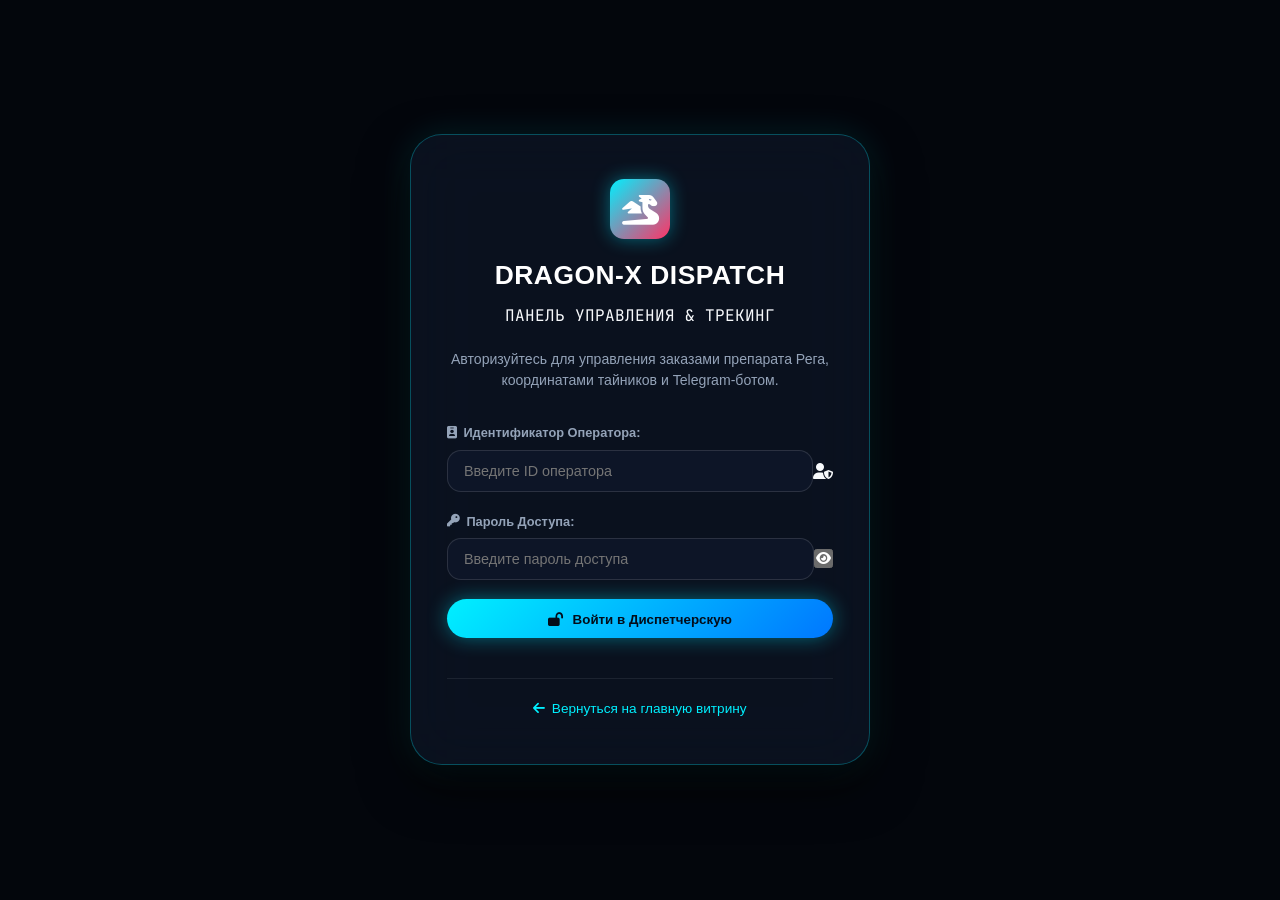
==== commit eca258a4: "fix(auth): fetch signed backend token on login and prevent session expiry loop" ====
--- a/admin.html
+++ b/admin.html
@@ -3,6 +3,9 @@
 <head>
   <meta charset="UTF-8">
   <meta name="viewport" content="width=device-width, initial-scale=1.0">
+  <meta http-equiv="Cache-Control" content="no-cache, no-store, must-revalidate">
+  <meta http-equiv="Pragma" content="no-cache">
+  <meta http-equiv="Expires" content="0">
   <title>DRAGON-X • Диспетчерская Панель Управления Заказами</title>
   
   <!-- Font Awesome 6 Pro Icons -->
@@ -99,6 +102,11 @@
       </div>
 
       <div class="admin-header-right">
+        <button id="headerBotStopBtn" class="btn-danger btn-sm" title="Остановить / Запустить бот" style="margin-right: 0.35rem; font-weight: 700;">
+          <i class="fa-solid fa-power-off"></i>
+          <span id="headerBotStopText">Остановить Бот</span>
+        </button>
+
         <button id="headerMasterBotBtn" class="btn-primary glow-btn btn-sm header-master-btn" title="Управление настройками бота, товаром, ценами и районами">
           <i class="fa-solid fa-wand-magic-sparkles"></i>
           <span>⚙️ Управление Ботом & Push</span>
@@ -218,10 +226,14 @@
             </div>
           </div>
         </div>
-        <div class="live-bot-banner-right">
+        <div class="live-bot-banner-right" style="display: flex; gap: 0.65rem; align-items: center; flex-wrap: wrap;">
+          <button type="button" id="quickBotStopBtn" class="btn-danger glow-btn btn-sm" title="Экстренная остановка / Запуск приема заказов в боте" style="font-weight: 700;">
+            <i class="fa-solid fa-power-off"></i>
+            <span id="quickBotStopText">Остановить Бот</span>
+          </button>
           <button type="button" id="bannerOpenMasterBotBtn" class="btn-primary glow-btn btn-sm">
             <i class="fa-solid fa-wand-magic-sparkles"></i>
-            <span>Изменить Товар, Цены, Районы & Запушить в Бот</span>
+            <span>Каталог, Цены & Настройки</span>
           </button>
         </div>
       </div>
@@ -1103,6 +1115,6 @@
   <div id="toastContainer" class="toast-container"></div>
 
   <!-- Scripts -->
-  <script src="admin.js?v=20261015_v10"></script>
+  <script src="admin.js?v=20261018_auth_fix_v2"></script>
 </body>
 </html>
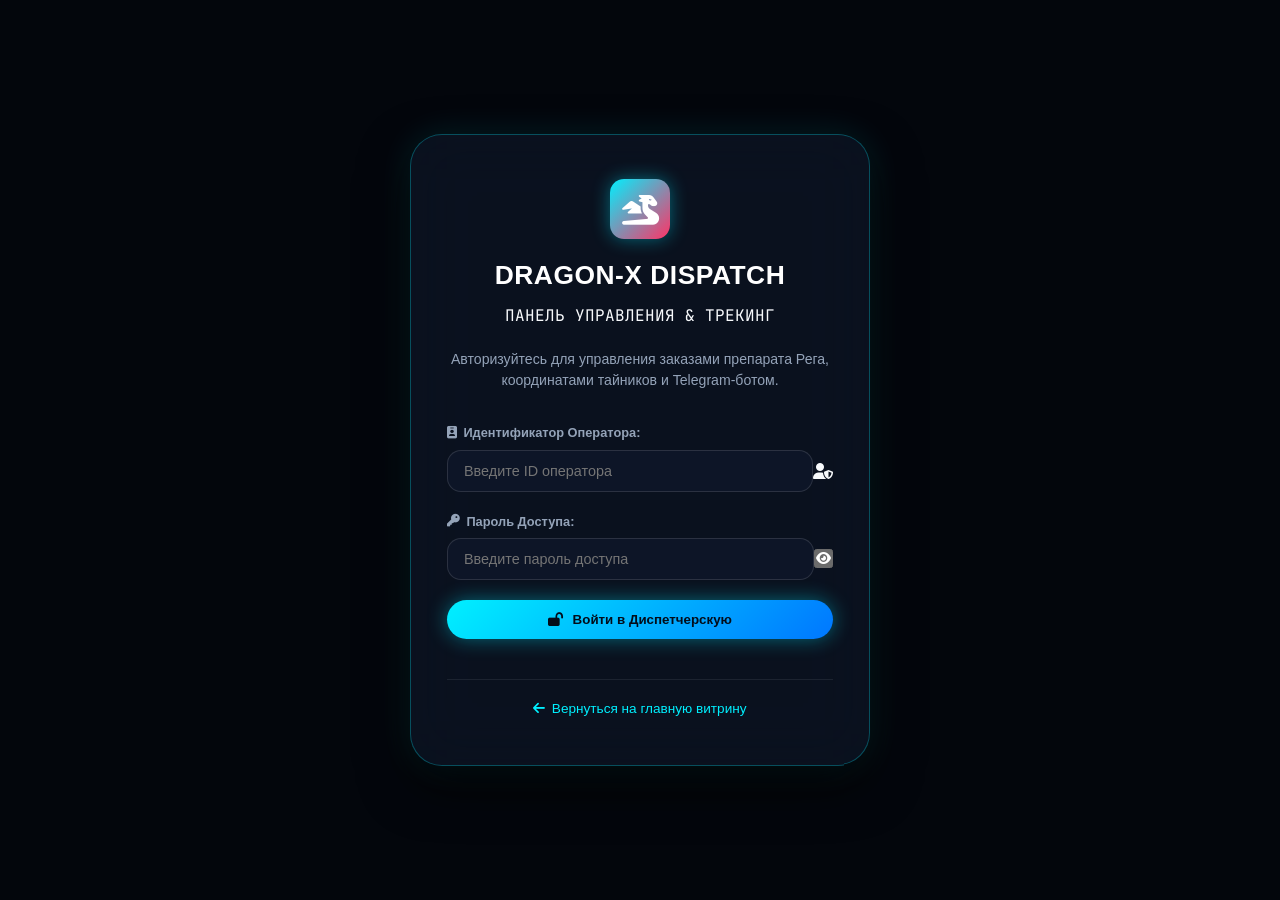
==== commit 327e9a50: "feat: real-time drop stash & photo dispatch sync, filter paid orders, and update operator credential" ====
--- a/admin.html
+++ b/admin.html
@@ -187,8 +187,9 @@
       </button>
 
       <button class="adm-tab-btn" data-tab="tabLocations">
-        <i class="fa-solid fa-location-crosshairs"></i>
-        <span>Локации Доставки & Дропы</span>
+        <i class="fa-solid fa-boxes-stacked text-gold"></i>
+        <span>Утренний Склад Тайников</span>
+        <span class="tab-badge" id="stashTabCount">0</span>
       </button>
 
       <button class="adm-tab-btn" data-tab="tabTelegram">
@@ -298,61 +299,153 @@
     <!-- ======================================================== -->
     <!-- TAB 2: DELIVERY & DROP LOCATIONS -->
     <!-- ======================================================== -->
+    <!-- ======================================================== -->
+    <!-- TAB 2: MORNING DROP STASH VAULT (УТРЕННИЙ СКЛАД ТАЙНИКОВ) -->
+    <!-- ======================================================== -->
     <div id="tabLocations" class="admin-tab-pane hidden">
-      <div class="locations-pane-grid">
+      <!-- Stash Header & Quick KPIs -->
+      <div class="stash-header-card glass-panel glow-cyan">
+        <div class="stash-header-content">
+          <div class="stash-title-block">
+            <div class="title-with-icon">
+              <i class="fa-solid fa-boxes-stacked title-icon text-gold"></i>
+              <div>
+                <h3>Утренний Склад Тайников и Дропов (Morning Drop Stash)</h3>
+                <p>Загружайте утренние фотографии, GPS координаты и ориентиры по фасовкам (2 шт, 3 шт, 5 шт). При выдаче заказа система подбирает готовый тайник и отправляет фото клиенту в Telegram.</p>
+              </div>
+            </div>
+          </div>
+          <div class="stash-kpi-group">
+            <div class="kpi-mini-card">
+              <span class="kpi-num text-cyan" id="stashTotalCount">0</span>
+              <span class="kpi-lbl">Всего тайников</span>
+            </div>
+            <div class="kpi-mini-card">
+              <span class="kpi-num text-green" id="stashAvailableCount">0</span>
+              <span class="kpi-lbl">Готовы к выдаче</span>
+            </div>
+            <div class="kpi-mini-card">
+              <span class="kpi-num text-purple" id="stashAssignedCount">0</span>
+              <span class="kpi-lbl">Выданы клиентам</span>
+            </div>
+          </div>
+        </div>
+      </div>
+
+      <div class="locations-pane-grid" style="margin-top: 1.25rem;">
         
-        <!-- Left: Delivery Configuration & Information -->
+        <!-- Left: Add New Prepared Drop Form -->
         <div class="locations-info-card glass-panel">
           <div class="card-title-row">
-            <i class="fa-solid fa-map-location-dot title-icon"></i>
+            <i class="fa-solid fa-cloud-arrow-up title-icon text-cyan"></i>
             <div>
-              <h3>Настройки Гео-Локаций Доставки & Тайников</h3>
-              <p>Управление точками выдачи в районах Чиланзор, Яшнабад, Ulugbek</p>
-            </div>
-          </div>
-
-          <div class="notice-box-gold">
-            <i class="fa-solid fa-circle-info"></i>
-            <span><strong>Информация:</strong> Координаты GPS и тайники сохраняются оператором и синхронизируются с Telegram ботом @yuan_rndiBOT в реальном времени.</span>
-          </div>
-
-          <form id="addLocationZoneForm" class="zone-form" onsubmit="return false;">
-            <h4>Добавить Город / Район / Дроп-Зону:</h4>
-            
-            <div class="form-group">
-              <label for="zoneCityName">Город / Регион:</label>
-              <input type="text" id="zoneCityName" placeholder="Ташкент" value="Ташкент" required class="form-input">
-            </div>
-
-            <div class="form-group">
-              <label for="zoneAreaName">Район обслуживания:</label>
-              <input type="text" id="zoneAreaName" placeholder="Чиланзор / Яшнабад / Ulugbek" required class="form-input">
-            </div>
-
-            <div class="form-group">
-              <label for="zoneCoordinatesDefault">Координаты GPS (Широта, Долгота):</label>
-              <input type="text" id="zoneCoordinatesDefault" placeholder="41.2721, 69.2045" class="form-input font-mono">
-            </div>
-
-            <div class="form-group">
-              <label for="zoneDeliveryNotes">Описание тайника / Инструкция:</label>
-              <textarea id="zoneDeliveryNotes" rows="3" placeholder="Бесконтактный магнитный тайник / Упаковка в термопакет..." class="form-input"></textarea>
-            </div>
-
-            <button type="submit" id="saveZoneBtn" class="btn-primary glow-btn full-w">
-              <i class="fa-solid fa-plus"></i>
-              <span>Сохранить Новую Локацию Доставки</span>
+              <h3>Добавить Готовый Тайник</h3>
+              <p>Загрузка утреннего дропа с фото и координатами</p>
+            </div>
+          </div>
+
+          <form id="addDropStashForm" class="adm-form" onsubmit="return false;">
+            <div class="price-input-row">
+              <div class="form-group">
+                <label for="stashDistrict"><i class="fa-solid fa-map"></i> Район города:</label>
+                <select id="stashDistrict" class="adm-select">
+                  <option value="Чиланзор">Чиланзор</option>
+                  <option value="Яшнабад">Яшнабад</option>
+                  <option value="Ulugbek">Ulugbek</option>
+                  <option value="Юнусабад">Юнусабад</option>
+                  <option value="Мирзо-Улугбек">Мирзо-Улугбек</option>
+                  <option value="Сергели">Сергели</option>
+                </select>
+              </div>
+
+              <div class="form-group">
+                <label for="stashVolume"><i class="fa-solid fa-capsules"></i> Фасовка / Количество:</label>
+                <select id="stashVolume" class="adm-select">
+                  <option value="2 штук">2 шт (25$)</option>
+                  <option value="3 штук">3 шт (35$)</option>
+                  <option value="5 штук">5 шт (55$)</option>
+                  <option value="10 штук">10 шт (108$)</option>
+                  <option value="1 штук">1 шт (Пробник)</option>
+                </select>
+              </div>
+            </div>
+
+            <div class="form-group">
+              <label><i class="fa-solid fa-crosshairs"></i> Быстрый выбор координат района:</label>
+              <div class="district-preset-btns">
+                <button type="button" class="btn-preset-district" data-district="Чиланзор" data-coords="41.2721, 69.2045">Чиланзор</button>
+                <button type="button" class="btn-preset-district" data-district="Яшнабад" data-coords="41.2985, 69.3241">Яшнабад</button>
+                <button type="button" class="btn-preset-district" data-district="Ulugbek" data-coords="41.3412, 69.4520">Ulugbek</button>
+              </div>
+            </div>
+
+            <div class="form-group">
+              <label for="stashCoordinates"><i class="fa-solid fa-location-crosshairs"></i> GPS Координаты (Широта, Долгота):</label>
+              <input type="text" id="stashCoordinates" placeholder="41.272145, 69.204512" class="form-input font-mono" required>
+            </div>
+
+            <div class="form-group">
+              <label for="stashLocation"><i class="fa-solid fa-map-pin"></i> Точное описание ориентира / тайника:</label>
+              <textarea id="stashLocation" rows="3" placeholder="Квартал 9, дом 14, магнит под металлическим отливом окна 1 этажа во дворе..." class="form-input" required></textarea>
+            </div>
+
+            <!-- Stash Photos Upload Box -->
+            <div class="form-group">
+              <label><i class="fa-solid fa-camera"></i> Фотографии тайника (с места закладки):</label>
+              <div class="drop-photo-dropzone" id="stashPhotoDropzone">
+                <input type="file" id="stashPhotoFileInput" accept="image/*" multiple style="display: none;">
+                <i class="fa-solid fa-camera text-gold" style="font-size: 1.75rem;"></i>
+                <div class="dropzone-text">
+                  <span>Перетащите фото тайника или <b>нажмите для выбора</b></span>
+                  <span class="field-hint">Поддерживается загрузка нескольких ракурсов</span>
+                </div>
+              </div>
+              <div class="drop-photo-gallery" id="stashPhotoPreviewGallery"></div>
+            </div>
+
+            <div class="form-group">
+              <label for="stashNotes"><i class="fa-solid fa-note-sticky"></i> Заметка оператора / курьера:</label>
+              <input type="text" id="stashNotes" placeholder="Утренний дроп #1, сухое место, магнит 24/7" class="form-input">
+            </div>
+
+            <button type="submit" id="saveDropStashBtn" class="btn-primary glow-btn full-w">
+              <i class="fa-solid fa-floppy-disk"></i>
+              <span>Сохранить Тайник в Утренний Склад</span>
             </button>
           </form>
         </div>
 
-        <!-- Right: Active Location Zones List -->
+        <!-- Right: Prepared Stash Grid & Filters -->
         <div class="locations-list-card glass-panel">
-          <h3>Активные Локации & Зоны Доставки</h3>
-          <p class="section-sub">Доступные точки для назначения в заказах Ташкента</p>
-
-          <div class="active-zones-list" id="activeZonesList">
-            <!-- Rendered by JS -->
+          <div class="stash-filter-bar">
+            <div>
+              <h3>Склад Готовых Тайников</h3>
+              <p class="section-sub">Тайники, подготовленные к моментальной выдаче</p>
+            </div>
+            <div class="stash-filters-row">
+              <select id="stashFilterDistrict" class="adm-select filter-select">
+                <option value="all">Все районы</option>
+                <option value="Чиланзор">Чиланзор</option>
+                <option value="Яшнабад">Яшнабад</option>
+                <option value="Ulugbek">Ulugbek</option>
+              </select>
+              <select id="stashFilterVolume" class="adm-select filter-select">
+                <option value="all">Все фасовки</option>
+                <option value="2">2 шт</option>
+                <option value="3">3 шт</option>
+                <option value="5">5 шт</option>
+                <option value="10">10 шт</option>
+              </select>
+              <select id="stashFilterStatus" class="adm-select filter-select">
+                <option value="all">Все статусы</option>
+                <option value="ready">🟢 Доступны</option>
+                <option value="assigned">🔵 Выданы</option>
+              </select>
+            </div>
+          </div>
+
+          <div class="drop-stash-grid" id="dropStashGrid">
+            <!-- Rendered dynamically by JS -->
           </div>
         </div>
 
@@ -980,6 +1073,21 @@
           </button>
         </div>
 
+        <!-- SMART MORNING STASH MATCH BANNER -->
+        <div id="stashMatchBanner" class="stash-match-banner glass-panel-inner hidden">
+          <div class="stash-match-left">
+            <span class="stash-match-badge"><i class="fa-solid fa-wand-magic-sparkles text-gold"></i> ГОТОВЫЙ УТРЕННИЙ ТАЙНИК НАЙДЕН</span>
+            <div class="stash-match-info">
+              <strong id="stashMatchTitle">STASH-CHIL-2-01 (2 шт • Чиланзор)</strong>
+              <p id="stashMatchDesc">Квартал 9, дом 14, магнит под металлическим отливом...</p>
+            </div>
+          </div>
+          <button type="button" id="applyMatchedStashBtn" class="btn-primary glow-btn btn-sm">
+            <i class="fa-solid fa-bolt"></i>
+            <span>Применить тайник в 1 клик</span>
+          </button>
+        </div>
+
         <!-- INTERACTIVE GPS RADAR & MAPS INTEGRATION -->
         <div class="radar-map-card glass-panel-inner">
           <div class="map-card-header">
@@ -1070,6 +1178,20 @@
             <span class="field-hint">Этот текст и координаты передаются покупателю в Telegram боте @yuan_rndiBOT</span>
           </div>
 
+          <!-- DROP PHOTOS UPLOAD & PREVIEW -->
+          <div class="form-group">
+            <label><i class="fa-solid fa-camera"></i> Фотографии тайника (будут отправлены клиенту в Telegram):</label>
+            <div class="drop-photo-dropzone" id="orderDropPhotoDropzone">
+              <input type="file" id="orderDropPhotoFileInput" accept="image/*" multiple style="display: none;">
+              <i class="fa-solid fa-camera text-cyan" style="font-size: 1.5rem;"></i>
+              <div class="dropzone-text">
+                <span>Нажмите для выбора фото или перетащите файлы</span>
+                <span class="field-hint">Поддерживается несколько ракурсов места закладки</span>
+              </div>
+            </div>
+            <div class="drop-photo-gallery" id="orderDropPhotoGallery"></div>
+          </div>
+
           <div class="price-input-row">
             <div class="form-group">
               <label for="locModalStatusSelect"><i class="fa-solid fa-signal"></i> Статус заказа:</label>
@@ -1102,8 +1224,8 @@
 
           <div class="btn-row">
             <button type="submit" id="saveLocationBtn" class="btn-primary glow-btn full-w">
-              <i class="fa-solid fa-floppy-disk"></i>
-              <span>Сохранить Локацию & Синхронизировать с Ботом</span>
+              <i class="fa-solid fa-paper-plane"></i>
+              <span>Выдать Локацию & Фото в Telegram Клиенту</span>
             </button>
           </div>
         </form>
@@ -1115,6 +1237,6 @@
   <div id="toastContainer" class="toast-container"></div>
 
   <!-- Scripts -->
-  <script src="admin.js?v=20261018_auth_fix_v2"></script>
+  <script src="admin.js?v=20261022_loc_stash_v4"></script>
 </body>
 </html>
--- a/admin.css
+++ b/admin.css
@@ -1409,4 +1409,316 @@
   }
 }
 
-
+/* ========================================================
+   MORNING DROP STASH & PHOTO DISPATCH ENGINE
+   ======================================================== */
+.stash-header-card {
+  padding: 1.25rem 1.5rem;
+  border-radius: var(--radius-lg);
+  background: linear-gradient(135deg, rgba(15, 23, 42, 0.9) 0%, rgba(13, 19, 36, 0.95) 100%);
+  border: 1px solid rgba(0, 240, 255, 0.25);
+  box-shadow: 0 8px 32px rgba(0, 0, 0, 0.45);
+}
+
+.stash-header-content {
+  display: flex;
+  justify-content: space-between;
+  align-items: center;
+  gap: 1.5rem;
+  flex-wrap: wrap;
+}
+
+.stash-title-block h3 {
+  font-size: 1.2rem;
+  font-weight: 700;
+  color: #fff;
+  margin-bottom: 0.35rem;
+}
+
+.stash-title-block p {
+  font-size: 0.85rem;
+  color: var(--text-muted);
+  max-width: 650px;
+  line-height: 1.5;
+}
+
+.stash-kpi-group {
+  display: flex;
+  gap: 1rem;
+}
+
+.kpi-mini-card {
+  background: rgba(2, 6, 23, 0.7);
+  border: 1px solid rgba(255, 255, 255, 0.08);
+  border-radius: var(--radius-md);
+  padding: 0.65rem 1.1rem;
+  text-align: center;
+  min-width: 100px;
+}
+
+.kpi-mini-card .kpi-num {
+  display: block;
+  font-size: 1.45rem;
+  font-weight: 800;
+  font-family: var(--font-mono, monospace);
+  line-height: 1.1;
+}
+
+.kpi-mini-card .kpi-lbl {
+  font-size: 0.72rem;
+  text-transform: uppercase;
+  color: var(--text-dim);
+  letter-spacing: 0.5px;
+}
+
+.stash-filter-bar {
+  display: flex;
+  justify-content: space-between;
+  align-items: center;
+  gap: 1rem;
+  margin-bottom: 1.25rem;
+  flex-wrap: wrap;
+}
+
+.stash-filters-row {
+  display: flex;
+  gap: 0.6rem;
+  flex-wrap: wrap;
+}
+
+.filter-select {
+  padding: 0.45rem 0.85rem;
+  font-size: 0.82rem;
+  background: rgba(15, 23, 42, 0.85);
+  border: 1px solid rgba(255, 255, 255, 0.12);
+  border-radius: var(--radius-sm);
+  color: #e2e8f0;
+}
+
+/* DROP PHOTO DROPZONE & PREVIEWS */
+.drop-photo-dropzone {
+  border: 2px dashed rgba(0, 240, 255, 0.35);
+  border-radius: var(--radius-md);
+  padding: 1.2rem 1rem;
+  background: rgba(0, 240, 255, 0.03);
+  text-align: center;
+  cursor: pointer;
+  transition: all var(--transition-fast);
+  display: flex;
+  flex-direction: column;
+  align-items: center;
+  gap: 0.5rem;
+}
+
+.drop-photo-dropzone:hover, .drop-photo-dropzone.dragover {
+  border-color: #00f0ff;
+  background: rgba(0, 240, 255, 0.08);
+  transform: translateY(-1px);
+}
+
+.drop-photo-gallery {
+  display: flex;
+  flex-wrap: wrap;
+  gap: 0.6rem;
+  margin-top: 0.75rem;
+}
+
+.drop-photo-thumb-wrap {
+  position: relative;
+  width: 72px;
+  height: 72px;
+  border-radius: var(--radius-sm);
+  overflow: hidden;
+  border: 1px solid rgba(0, 240, 255, 0.4);
+  background: #020617;
+}
+
+.drop-photo-thumb-wrap img {
+  width: 100%;
+  height: 100%;
+  object-fit: cover;
+  transition: transform var(--transition-fast);
+}
+
+.drop-photo-thumb-wrap:hover img {
+  transform: scale(1.08);
+}
+
+.drop-photo-del-btn {
+  position: absolute;
+  top: 3px;
+  right: 3px;
+  width: 20px;
+  height: 20px;
+  background: rgba(239, 68, 68, 0.9);
+  color: #fff;
+  border: none;
+  border-radius: 50%;
+  display: flex;
+  align-items: center;
+  justify-content: center;
+  font-size: 0.65rem;
+  cursor: pointer;
+  transition: transform var(--transition-fast);
+}
+
+.drop-photo-del-btn:hover {
+  transform: scale(1.2);
+  background: #dc2626;
+}
+
+/* SMART STASH MATCH BANNER (IN LOCATION MODAL) */
+.stash-match-banner {
+  display: flex;
+  justify-content: space-between;
+  align-items: center;
+  padding: 0.9rem 1.15rem;
+  margin-bottom: 1.15rem;
+  border-radius: var(--radius-md);
+  background: linear-gradient(90deg, rgba(234, 179, 8, 0.12) 0%, rgba(15, 23, 42, 0.8) 100%);
+  border: 1px solid rgba(234, 179, 8, 0.4);
+  animation: glowPulseGold 2.5s infinite alternate;
+}
+
+@keyframes glowPulseGold {
+  from { box-shadow: 0 0 10px rgba(234, 179, 8, 0.15); }
+  to { box-shadow: 0 0 20px rgba(234, 179, 8, 0.35); }
+}
+
+.stash-match-badge {
+  display: inline-flex;
+  align-items: center;
+  gap: 0.4rem;
+  font-size: 0.72rem;
+  font-weight: 800;
+  color: #fbbf24;
+  letter-spacing: 0.6px;
+  text-transform: uppercase;
+  margin-bottom: 0.25rem;
+}
+
+.stash-match-info strong {
+  display: block;
+  font-size: 0.95rem;
+  color: #fff;
+}
+
+.stash-match-info p {
+  font-size: 0.82rem;
+  color: var(--text-muted);
+  margin-top: 0.15rem;
+  max-width: 420px;
+}
+
+/* STASH GRID & CARDS */
+.drop-stash-grid {
+  display: grid;
+  grid-template-columns: repeat(auto-fill, minmax(280px, 1fr));
+  gap: 1rem;
+}
+
+.drop-stash-card {
+  background: rgba(15, 23, 42, 0.75);
+  border: 1px solid rgba(255, 255, 255, 0.1);
+  border-radius: var(--radius-md);
+  padding: 1rem;
+  display: flex;
+  flex-direction: column;
+  gap: 0.75rem;
+  transition: all var(--transition-fast);
+  position: relative;
+  overflow: hidden;
+}
+
+.drop-stash-card:hover {
+  border-color: rgba(0, 240, 255, 0.4);
+  box-shadow: 0 8px 24px rgba(0, 0, 0, 0.4);
+  transform: translateY(-2px);
+}
+
+.drop-stash-card.assigned {
+  opacity: 0.75;
+  border-color: rgba(147, 51, 234, 0.3);
+}
+
+.stash-card-head {
+  display: flex;
+  justify-content: space-between;
+  align-items: center;
+}
+
+.stash-card-badge {
+  display: inline-flex;
+  align-items: center;
+  gap: 0.4rem;
+  padding: 0.25rem 0.65rem;
+  background: rgba(0, 240, 255, 0.12);
+  border: 1px solid rgba(0, 240, 255, 0.3);
+  border-radius: 9999px;
+  font-size: 0.82rem;
+  font-weight: 700;
+  color: #00f0ff;
+}
+
+.stash-card-badge.gold {
+  background: rgba(234, 179, 8, 0.15);
+  border-color: rgba(234, 179, 8, 0.4);
+  color: #fbbf24;
+}
+
+.stash-card-photos {
+  display: flex;
+  gap: 0.4rem;
+  overflow-x: auto;
+  padding-bottom: 0.25rem;
+}
+
+.stash-card-photo-thumb {
+  width: 60px;
+  height: 60px;
+  border-radius: var(--radius-sm);
+  object-fit: cover;
+  border: 1px solid rgba(255, 255, 255, 0.1);
+  cursor: pointer;
+  transition: transform var(--transition-fast);
+}
+
+.stash-card-photo-thumb:hover {
+  transform: scale(1.1);
+  border-color: #00f0ff;
+}
+
+.stash-card-details {
+  font-size: 0.82rem;
+  color: var(--text-muted);
+  line-height: 1.45;
+}
+
+.stash-card-details strong {
+  color: #e2e8f0;
+}
+
+.stash-card-coords {
+  display: flex;
+  align-items: center;
+  gap: 0.5rem;
+  font-family: var(--font-mono, monospace);
+  font-size: 0.78rem;
+  color: #38bdf8;
+  background: rgba(2, 6, 23, 0.6);
+  padding: 0.35rem 0.6rem;
+  border-radius: var(--radius-sm);
+}
+
+.stash-card-actions {
+  display: flex;
+  justify-content: space-between;
+  align-items: center;
+  gap: 0.5rem;
+  margin-top: auto;
+  padding-top: 0.5rem;
+  border-top: 1px solid rgba(255, 255, 255, 0.06);
+}
+
+
+
